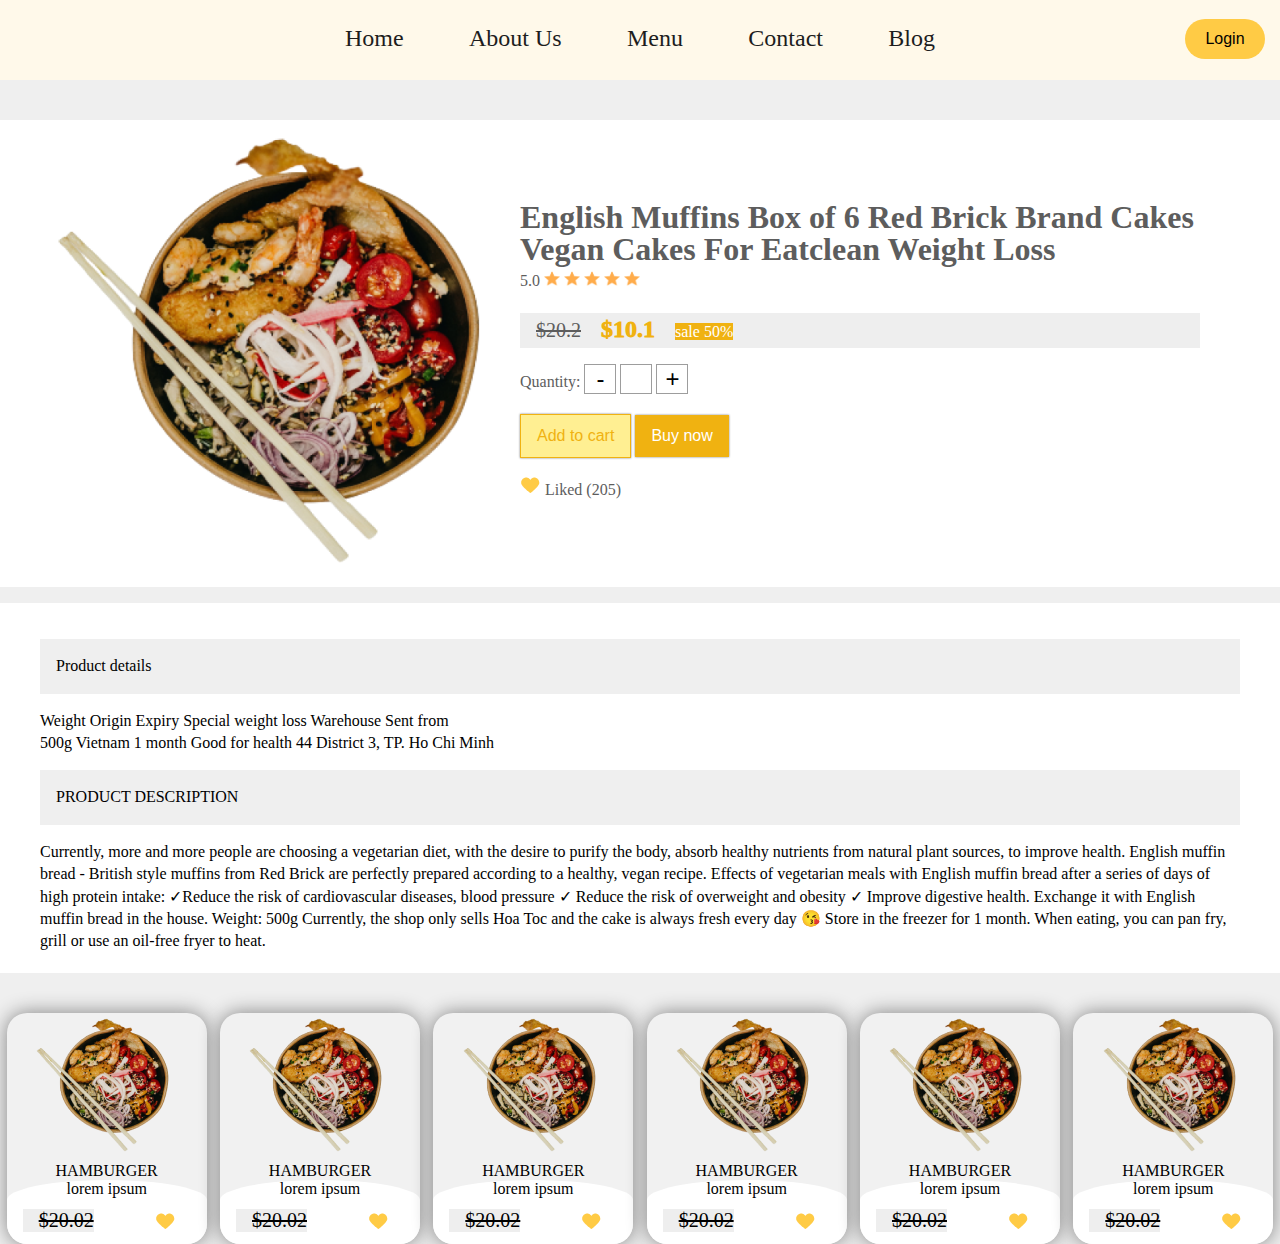
==== menu-single.html @ e41f64c0 "up" ====
<!DOCTYPE html>
<html lang="en">

<head>
    <meta charset="UTF-8">
    <meta http-equiv="X-UA-Compatible" content="IE=edge">
    <meta name="viewport" content="width=device-width, initial-scale=1.0">
    <title>Document</title>
    <link rel="stylesheet" href="style.css">
    <script type="module" src="https://unpkg.com/ionicons@5.5.2/dist/ionicons/ionicons.esm.js"></script>
    <script nomodule src="https://unpkg.com/ionicons@5.5.2/dist/ionicons/ionicons.js"></script>
</head>

<body>
    <header>
        <div class="container">
            <div class="row header">
                <div class="col3 logo">
                    <img src="./image/logo.png" alt="">
                </div>
                <div class="col6 menu">
                    <ul>
                        <a href="#">
                            <li>Home</li>
                        </a>
                        <a href="#">
                            <li>About Us</li>
                        </a>
                        <a href="#">
                            <li>Menu</li>
                        </a>
                        <a href="#">
                            <li>Contact</li>
                        </a>
                        <a href="#">
                            <li>Blog</li>
                        </a>
                    </ul>
                </div>
                <div class="col3 icon">
                    <div class="icon"><ion-icon name="search-outline"></ion-icon></div>
                    <div class="icon"><ion-icon name="cart-outline"></ion-icon></div>
                    <button>Login</button>
                </div>
            </div>
        </div>
    </header>
    <div class="menu-single">
        <div class="product container ">
            <div class="box-product">
                <div class="product-img">
                    <img src="image/product.png" alt="" width="100%">
                </div>
                <div class="product-des">
                    <h1>English Muffins Box of 6 Red Brick Brand Cakes Vegan Cakes For Eatclean Weight Loss</h1>
                    <div class="vote">
                        <span>5.0</span>
                        <img src="image/Vector.png" alt="" width="16px">
                        <img src="image/Vector.png" alt="" width="16px">
                        <img src="image/Vector.png" alt="" width="16px">
                        <img src="image/Vector.png" alt="" width="16px">
                        <img src="image/Vector.png" alt="" width="16px">
                    </div>
                    <div class="price margin-top">
                        <span>$20.2</span>
                        <span>$10.1</span>
                        <span>sale 50%</span>
                    </div>
                    <div class="quantity margin-top">
                        <span>Quantity:</span>
                        <div class="number">
                            <button>-</button>
                            <input type="number">
                            <button>+</button>
                        </div>
                    </div>
                    <div class="btn margin-top">
                        <button>Add to cart</button>
                        <button>Buy now</button>
                    </div>
                    <div class="vote margin-top">
                        <img src="image/topcoat_like.png" alt="">
                        <span>Liked (205)</span>
                    </div>
                </div>
            </div>
    
        </div>
        <div class="description container margin-top">
            <div class="box-description">
                <div class="description-title margin-top">
                    <span>Product details</span>
                </div>
                <div class="detail margin-top">
                    <div class="detail-left">
                        <span>Weight</span>
                        <span>Origin</span>
                        <span>Expiry</span>
                        <span>Special weight loss</span>
                        <span>Warehouse</span>
                        <span>Sent from</span>
                    </div>
                    <div class="detail-right">
                        <span>500g</span>
                        <span>Vietnam</span>
                        <span>1 month</span>
                        <span>Good for health</span>
                        <span>44</span>
                        <span>District 3, TP. Ho Chi Minh</span>
                    </div>
                </div>
                <div class="description-title margin-top">
                    <span>PRODUCT DESCRIPTION</span>
                </div>
                <p class="margin-top">Currently, more and more people are choosing a vegetarian diet, with the desire to purify the body, absorb healthy nutrients from natural plant sources, to improve health. English muffin bread - British style muffins from Red Brick are perfectly prepared according to a healthy, vegan recipe. Effects of vegetarian meals with English muffin bread after a series of days of high protein intake: ✓Reduce the risk of cardiovascular diseases, blood pressure ✓ Reduce the risk of overweight and obesity ✓ Improve digestive health. Exchange it with English muffin bread in the house. Weight: 500g Currently, the shop only sells Hoa Toc and the cake is always fresh every day 😘 Store in the freezer for 1 month. When eating, you can pan fry, grill or use an oil-free fryer to heat.</p>
            </div>
        </div>
        <div class=" container-items-right container">
            <div class="items-right col3">
                <div class="items-right-img">
                    <img src="image/unsplash_G6wx5j5-dR8.png" alt="">
                </div>
                <div class="name-product"><span>HAMBURGER</span></div>
                <div class="css-border">
                    <span>lorem ipsum</span>
                    <div class="bot-items">
                        <div class="price"><span>$20.02</span></div>
                        <div class="icon"><img src="image/topcoat_like.png" alt=""></div>
                    </div>
                </div>
            </div>
            <div class="items-right col3">
                <div class="items-right-img">
                    <img src="image/unsplash_G6wx5j5-dR8.png" alt="">
                </div>
                <div class="name-product"><span>HAMBURGER</span></div>
                <div class="css-border">
                    <span>lorem ipsum</span>
                    <div class="bot-items">
                        <div class="price"><span>$20.02</span></div>
                        <div class="icon"><img src="image/topcoat_like.png" alt=""></div>
                    </div>
                </div>
            </div>
            <div class="items-right col3">
                <div class="items-right-img">
                    <img src="image/unsplash_G6wx5j5-dR8.png" alt="">
                </div>
                <div class="name-product"><span>HAMBURGER</span></div>
                <div class="css-border">
                    <span>lorem ipsum</span>
                    <div class="bot-items">
                        <div class="price"><span>$20.02</span></div>
                        <div class="icon"><img src="image/topcoat_like.png" alt=""></div>
                    </div>
                </div>
            </div>
            <div class="items-right col3">
                <div class="items-right-img">
                    <img src="image/unsplash_G6wx5j5-dR8.png" alt="">
                </div>
                <div class="name-product"><span>HAMBURGER</span></div>
                <div class="css-border">
                    <span>lorem ipsum</span>
                    <div class="bot-items">
                        <div class="price"><span>$20.02</span></div>
                        <div class="icon"><img src="image/topcoat_like.png" alt=""></div>
                    </div>
                </div>
            </div>
            <div class="items-right col3">
                <div class="items-right-img">
                    <img src="image/unsplash_G6wx5j5-dR8.png" alt="">
                </div>
                <div class="name-product"><span>HAMBURGER</span></div>
                <div class="css-border">
                    <span>lorem ipsum</span>
                    <div class="bot-items">
                        <div class="price"><span>$20.02</span></div>
                        <div class="icon"><img src="image/topcoat_like.png" alt=""></div>
                    </div>
                </div>
            </div>
            <div class="items-right col3">
                <div class="items-right-img">
                    <img src="image/unsplash_G6wx5j5-dR8.png" alt="">
                </div>
                <div class="name-product"><span>HAMBURGER</span></div>
                <div class="css-border">
                    <span>lorem ipsum</span>
                    <div class="bot-items">
                        <div class="price"><span>$20.02</span></div>
                        <div class="icon"><img src="image/topcoat_like.png" alt=""></div>
                    </div>
                </div>
            </div>
        </div>
    </div>
</body>

</html>
---- style.css ----
@import url('https://fonts.googleapis.com/css2?family=Aref+Ruqaa+Ink&family=Jacques+Francois+Shadow&family=Nunito&family=Roboto:ital,wght@1,300&display=swap');

/* font-family: 'Aref Ruqaa Ink', serif;
font-family: 'Jacques Francois Shadow', cursive;
font-family: 'Nunito', sans-serif;
font-family: 'Roboto', sans-serif; */

:root{
    --yellow1: #F0B211;
    --yellow2: #FFCC00;
    --yellow3:#FFEF92;
    --yellow4:#FFFFF2;
    --pink1:#F28482;
    --pink2:#F5CAC3;
    --pink3:#FCE0E0;
    --green1:#84A59D;
    --green2:#B6D7CF;
    --green3:#C3EAE0;
}


*{
  padding: 0;
  margin: 0;
  box-sizing: border-box;
}



body {
    margin: 0;
    padding: 0;
  }
  li{
    list-style-type: none;
  }
  a{
    text-decoration: none;
  }
.container{
    max-width: 1280px;
    margin: 0 auto;
  }

  .row {
    display: flex;
    flex-wrap: wrap;
    align-items: center;
    width: 100%;
    /* justify-content: space-around; */
  }
  .col1 {
    width: 8.33333%;
  }
  .col2 {
    width: 16.66667%;
  }
  .col3 {
    width: 25%;
  }
  .col4 {
    width: 33,33333%;
  }
  .col5 {
    width: 41,66667%;
  }
  .col6 {
    width: 50%;
  }
  .col7 {
    width: 58,33333%;
  }
  .col8 {
    width: 66,66667%;
  }
  .col9 {
    width: 75%;
  }
  .col10 {
    width: 83.33333%;
  }
  .col11 {
    width: 91.66667%;
  }
  .col12 {
    width: 100%;
  }
header{
width: 100%;
height: 80px;

z-index: 1;
background-color: #FFF9EA;
top: 0;
};
.logo img{
  
  width: 100px;
  height: 50px;
}
.menu ul{
  display: flex;
  justify-content: space-between;
  padding: 25px;
}
.menu ul a{
  display: block;
  position: relative;
}
.menu ul a::after{
  content:"";
  height: 5px;
  width: 0px;
  background: #FFCB45;
  position: absolute;
  bottom: 0px;
  left: 0px;
}
.menu ul li{
  font-size: 24px;
  color: #1D1D1D;
}

.icon{
  margin: 3px 0px;
  padding: 10px 15px;
  display: flex;
  justify-content: right;
  font-size: 24px;
  
}
.icon button{
  font-size: 12pt;
  height: 40px;
  width: 80px;
  background-color: #FFCB45;
  border-radius: 50px;
  border: none;
}
.banner{
  background-color: #FFF9EA;
}
.banner-content{
  line-height: 1.4;
  
}
.banner-content button{
  font-size: 24px;
  height: 60px;
  width: 124px;
  background-color:#FFCB45;
  border: none;
  border-radius: 60px;
  box-shadow: 2px 2px 10px 0 rgba(46, 47, 47, 0.7);
  padding: 12px 24px;

}
.menutoday{
  background-color: #daf8f0;
}

.silde-menutoday{
  
}

.list-cart-menutoday {
  justify-content: space-between;
  display: inline-block;
}

.title-menutoday{
  text-align: center;
  color:#84A59D;
}
.cart-menutoday{
  margin-top: 50px;
  width: 160px;
  height: 200px;
  background-color: #FCE0E0;
  border-radius: 24px;
}
.cart-menutoday p{
  margin: 27px 24px 7px 24px;
  font-size: 24px;
  text-align: center;
}
.cart-menutoday img{
  width: 160px;
  height: 146px;
  object-fit: cover;
}

/* start- page menu */

.menu-left{
  flex: 0 0 25%;
  color: #333;
}

.items-left:nth-child(1){
  margin-bottom: 60px;
}

.items-left>.title:nth-child(1){
  background-color: var(--yellow2);
  padding: 12px ;
  border-top-right-radius: 24px;
  border-top-left-radius: 24px;
  border: 1px solid #333;
}

.child{
  border: .5px solid #333;
  padding: 12px;
}

.child:nth-child(2), .child:nth-child(4){
  background-color: var(--yellow4);
}

.child>a{
  text-decoration: none;
  color: #333;
  font-size: 24px;
}



.start{
  padding: 12px;
  border-left: 1px solid #333;
  border-right: 1px solid #333;
}

.start:nth-child(6){
  border-bottom: 1px solid #333;
}

.menu-right{
  flex: 0 0 75%;
  color: #333;
}

.box{
  display: flex;
  text-align: center;
  justify-content: space-around;
  flex-wrap: wrap;
  margin: 40px 0;
}

.container-items-right{
  display: flex;
  justify-content: space-around;
  margin-top: 40px;
}

.items-right{
  /* flex: 0 0 20%; */
  width: 200px;
  box-shadow: 0 0 20px gray;
  text-align: center;
  background-color: #f1f1f1;
  border-radius: 20px;
}

.css-border{
  background-color: #fff;
  border-radius: 50%/20px 20px 0 0;
  border-bottom-left-radius: 20px;
  border-bottom-right-radius: 20px;
}

.bot-items{
  display: flex;
  justify-content: space-between;
  align-items: center;
  margin: 0 16px;
}

/* end- page menu */

/* start- menu single */
.menu-single{
  background-color: #efefef;
  padding-top: 40px;
}

.product{
  background-color: #ffff;
}

.box-product{
  display: flex;
  align-items: center;
  margin: 0 40px;
}

.product-img{
  flex: 0 0 40%;

}

.product-des{
  line-height: 2rem;
  color: #5d5d5d;
}

.product-des>h1{

}

.price{
  background-color: #eeeeee;
  margin-right: 40px;
}

.price>span{
  margin-left: 16px;
}

.price>span:nth-child(1){
  text-decoration: line-through;
  font-size: 20px;
}

.price>span:nth-child(2){
  color: var(--yellow1);
  font-size: 24px;
  font-weight: 1000;
}

.price>span:nth-child(3){
  background-color: var(--yellow1);
  color: white;
}

.margin-top{
  margin-top: 16px;
}

.margin-bot{
  margin-bottom: 24px;
}

.number{
  display: inline;
}

.number>button, .number>input{
  width: 32px;
  padding: 0 8px;
  border: 1px solid #9d9d9d;
  font-size: 24px;
  
  background-color:white;
  margin: 0;
}

.btn>button{
  padding: 12px 16px;
  font-size: 16px;
  box-shadow: 0 0 2px gray;
}

.btn>button:nth-child(1){
  border: 1px solid var(--yellow1);
  background: var(--yellow3);
  color: var(--yellow1);
  
}

.btn>button:nth-child(2){
  border:none;
  background: var(--yellow1);
  color: white;
  
}


.box-description{
  margin:0 40px;
  line-height: 1.4rem;
}

.description{
  background-color: white;
  padding: 20px 0;
  
}

.description-title{
  background-color: #efefef;
  padding: 16px 0;
  
}

.description-title>span{
  margin-left: 16px;
}
/* end- menu single */
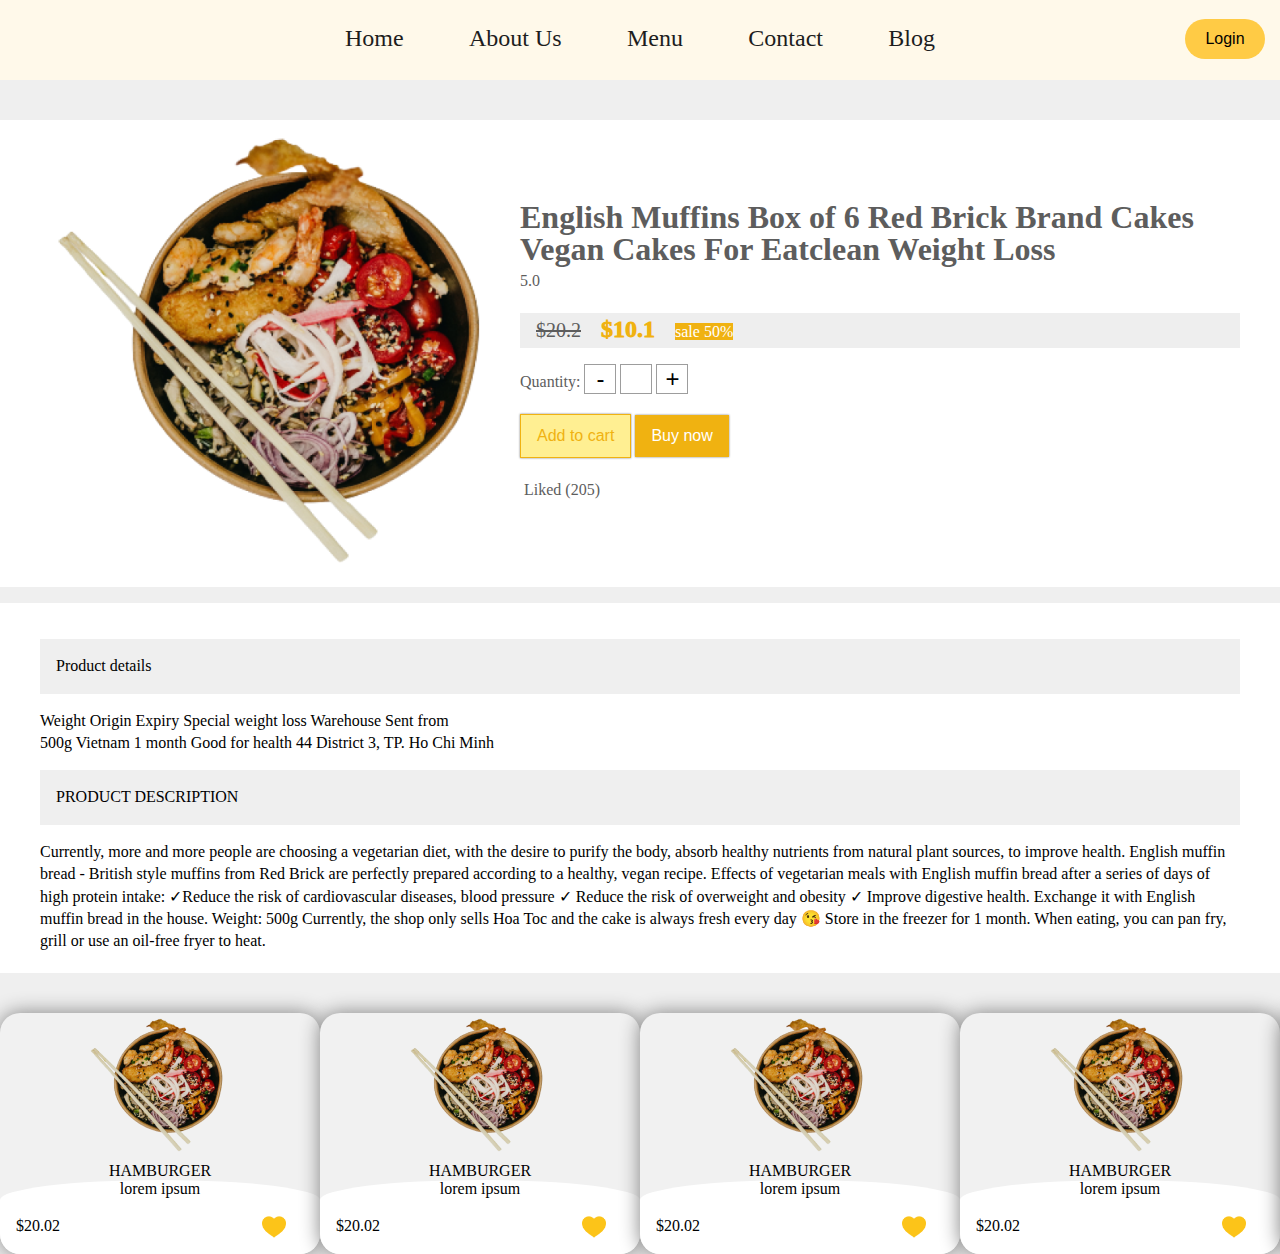
==== commit 5cdc41b8: "up" ====
--- a/menu-single.html
+++ b/menu-single.html
@@ -124,73 +124,73 @@
                 <div class="css-border">
                     <span>lorem ipsum</span>
                     <div class="bot-items">
+                        <div class="cost"><span>$20.02</span></div>
+                        <div class="icon"><img src="image/heart-yellow.png" alt="" width="30px"></div>
+                    </div>
+                </div>
+            </div>
+            <div class="items-right col3">
+                <div class="items-right-img">
+                    <img src="image/unsplash_G6wx5j5-dR8.png" alt="">
+                </div>
+                <div class="name-product"><span>HAMBURGER</span></div>
+                <div class="css-border">
+                    <span>lorem ipsum</span>
+                    <div class="bot-items">
+                        <div class="cost"><span>$20.02</span></div>
+                        <div class="icon"><img src="image/heart-yellow.png" alt="" width="30px"></div>
+                    </div>
+                </div>
+            </div>
+            <div class="items-right col3">
+                <div class="items-right-img">
+                    <img src="image/unsplash_G6wx5j5-dR8.png" alt="">
+                </div>
+                <div class="name-product"><span>HAMBURGER</span></div>
+                <div class="css-border">
+                    <span>lorem ipsum</span>
+                    <div class="bot-items">
+                        <div class="cost"><span>$20.02</span></div>
+                        <div class="icon"><img src="image/heart-yellow.png" alt="" width="30px"></div>
+                    </div>
+                </div>
+            </div>
+            <div class="items-right col3">
+                <div class="items-right-img">
+                    <img src="image/unsplash_G6wx5j5-dR8.png" alt="">
+                </div>
+                <div class="name-product"><span>HAMBURGER</span></div>
+                <div class="css-border">
+                    <span>lorem ipsum</span>
+                    <div class="bot-items">
+                        <div class="cost"><span>$20.02</span></div>
+                        <div class="icon"><img src="image/heart-yellow.png" alt="" width="30px"></div>
+                    </div>
+                </div>
+            </div>
+            <div class="items-right col3">
+                <div class="items-right-img">
+                    <img src="image/unsplash_G6wx5j5-dR8.png" alt="">
+                </div>
+                <div class="name-product"><span>HAMBURGER</span></div>
+                <div class="css-border">
+                    <span>lorem ipsum</span>
+                    <div class="bot-items">
                         <div class="price"><span>$20.02</span></div>
-                        <div class="icon"><img src="image/topcoat_like.png" alt=""></div>
-                    </div>
-                </div>
-            </div>
-            <div class="items-right col3">
-                <div class="items-right-img">
-                    <img src="image/unsplash_G6wx5j5-dR8.png" alt="">
-                </div>
-                <div class="name-product"><span>HAMBURGER</span></div>
-                <div class="css-border">
-                    <span>lorem ipsum</span>
-                    <div class="bot-items">
-                        <div class="price"><span>$20.02</span></div>
-                        <div class="icon"><img src="image/topcoat_like.png" alt=""></div>
-                    </div>
-                </div>
-            </div>
-            <div class="items-right col3">
-                <div class="items-right-img">
-                    <img src="image/unsplash_G6wx5j5-dR8.png" alt="">
-                </div>
-                <div class="name-product"><span>HAMBURGER</span></div>
-                <div class="css-border">
-                    <span>lorem ipsum</span>
-                    <div class="bot-items">
-                        <div class="price"><span>$20.02</span></div>
-                        <div class="icon"><img src="image/topcoat_like.png" alt=""></div>
-                    </div>
-                </div>
-            </div>
-            <div class="items-right col3">
-                <div class="items-right-img">
-                    <img src="image/unsplash_G6wx5j5-dR8.png" alt="">
-                </div>
-                <div class="name-product"><span>HAMBURGER</span></div>
-                <div class="css-border">
-                    <span>lorem ipsum</span>
-                    <div class="bot-items">
-                        <div class="price"><span>$20.02</span></div>
-                        <div class="icon"><img src="image/topcoat_like.png" alt=""></div>
-                    </div>
-                </div>
-            </div>
-            <div class="items-right col3">
-                <div class="items-right-img">
-                    <img src="image/unsplash_G6wx5j5-dR8.png" alt="">
-                </div>
-                <div class="name-product"><span>HAMBURGER</span></div>
-                <div class="css-border">
-                    <span>lorem ipsum</span>
-                    <div class="bot-items">
-                        <div class="price"><span>$20.02</span></div>
-                        <div class="icon"><img src="image/topcoat_like.png" alt=""></div>
-                    </div>
-                </div>
-            </div>
-            <div class="items-right col3">
-                <div class="items-right-img">
-                    <img src="image/unsplash_G6wx5j5-dR8.png" alt="">
-                </div>
-                <div class="name-product"><span>HAMBURGER</span></div>
-                <div class="css-border">
-                    <span>lorem ipsum</span>
-                    <div class="bot-items">
-                        <div class="price"><span>$20.02</span></div>
-                        <div class="icon"><img src="image/topcoat_like.png" alt=""></div>
+                        <div class="icon"><img src="image/heart-yellow.png" alt="" width="30px"></div>
+                    </div>
+                </div>
+            </div>
+            <div class="items-right col3">
+                <div class="items-right-img">
+                    <img src="image/unsplash_G6wx5j5-dR8.png" alt="">
+                </div>
+                <div class="name-product"><span>HAMBURGER</span></div>
+                <div class="css-border">
+                    <span>lorem ipsum</span>
+                    <div class="bot-items">
+                        <div class="cost"><span>$20.02</span></div>
+                        <div class="icon"><img src="image/heart-yellow.png" alt="" width="30px"></div>
                     </div>
                 </div>
             </div>
--- a/style.css
+++ b/style.css
@@ -25,6 +25,58 @@
   box-sizing: border-box;
 }
 
+.col0{
+  display: none;
+}
+.col1{
+  flex: 0 0 8.33333%;
+  max-width: 8.33333%;
+}
+.col2{
+  flex: 0 0 16.66667%;
+  max-width: 16.66667%;
+}
+.col3{
+  flex: 0 0 25%;
+  max-width: 25%;
+}
+.col4{
+  flex: 0 0 33.33333%;
+  max-width: 33.33333%;
+}
+.col5{
+  flex: 0 0 41.66667%;
+  max-width: 41.66667%;
+}
+.col6{
+  flex: 0 0 50%;
+  max-width: 50%;
+}
+.col7{
+  flex: 0 0 58.33333%;
+  max-width: 58.33333%;
+}
+.col8{
+  flex: 0 0 66.66667%;
+  max-width: 66.66667%;
+}
+.col9{
+  flex: 0 0 75%;
+  max-width: 75%;
+}
+.col10{
+  flex: 0 0 83.33333%;
+  max-width: 83.33333%;
+}
+.col11{
+  flex: 0 0 91.66667%;
+  max-width: 91.66667%;
+}
+.col12{
+  flex: 0 0 100%;
+  max-width: 100%;
+}
+
 
 
 body {
@@ -96,7 +148,7 @@
 .logo img{
   
   width: 100px;
-  height: 50px;
+  height: 40px;
 }
 .menu ul{
   display: flex;
@@ -134,7 +186,7 @@
   height: 40px;
   width: 80px;
   background-color: #FFCB45;
-  border-radius: 50px;
+  border-radius: 40px;
   border: none;
 }
 .banner{
@@ -173,7 +225,7 @@
   color:#84A59D;
 }
 .cart-menutoday{
-  margin-top: 50px;
+  margin-top: 40px;
   width: 160px;
   height: 200px;
   background-color: #FCE0E0;
@@ -198,7 +250,7 @@
 }
 
 .items-left:nth-child(1){
-  margin-bottom: 60px;
+  margin: 60px 0;
 }
 
 .items-left>.title:nth-child(1){
@@ -209,6 +261,10 @@
   border: 1px solid #333;
 }
 
+.items-left:nth-child(2){
+  text-align: center;
+}
+
 .child{
   border: .5px solid #333;
   padding: 12px;
@@ -227,7 +283,7 @@
 
 
 .start{
-  padding: 12px;
+  padding:0 12px;
   border-left: 1px solid #333;
   border-right: 1px solid #333;
 }
@@ -239,11 +295,12 @@
 .menu-right{
   flex: 0 0 75%;
   color: #333;
+  text-align: center;
 }
 
 .box{
   display: flex;
-  text-align: center;
+  /* text-align: center; */
   justify-content: space-around;
   flex-wrap: wrap;
   margin: 40px 0;
@@ -312,7 +369,7 @@
 
 .price{
   background-color: #eeeeee;
-  margin-right: 40px;
+  /* margin-right: 40px; */
 }
 
 .price>span{
@@ -400,4 +457,120 @@
 }
 /* end- menu single */
 
-
+/* aboutus- start */
+
+.introduce h1:nth-child(1){
+  color: var(--yellow2);
+}
+
+.introduce-items{
+  display: flex;
+  align-items: center;
+  justify-content: space-between;
+}
+
+.introduce-items-des{
+  
+  line-height: 1.4rem;
+}
+
+.introduce-items-des>span{
+  padding-bottom: 8px;
+  font-size: 24px;
+}
+
+/* .mono{
+  background-color: var(--yellow4);
+  padding: 40px ;
+}
+
+.mono-container{
+  position: relative;
+}
+
+.mono-img{
+  background-image: url('image/mono.png');
+}
+
+.mono-items{
+  width: 250px;
+  text-align: center;
+  line-height: 1.4rem;
+  
+}
+
+.mono-items:nth-child(1){
+  position: absolute;
+  top: 50px;
+  left: 50px;
+} */
+
+.team{
+  background-color: var(--yellow4);
+  padding: 40px 0;
+}
+
+.team .title>p{
+  color: #5d5d5d;
+  font-size: 24px;
+}
+
+.team .title>h1{
+  color: var(--yellow2);
+  font-size: 32px;
+}
+
+.box-team{
+  display: flex;
+  justify-content: space-around;
+  
+}
+
+.team-items-des>span{
+  color: #5d5d5d;
+}
+
+.line-height{
+  line-height: 1.4rem;
+}
+
+.text-32px{
+  font-size: 32px;
+}
+
+.margin-top-40px{
+  margin-top: 40px;
+}
+
+.text-center{
+  text-align: center;
+}
+
+.text-left{
+  text-align: left;
+}
+
+.text-right{
+  text-align: right;
+}
+
+.text-pink{
+  color: var(--pink1);
+  border-bottom: 2px solid var(--pink2);
+}
+
+.text-green{
+  color: var(--green1);
+  border-bottom: 2px solid var(--green2);
+}
+
+.text-yellow{
+  color: var(--yellow2);
+  border-bottom: 2px solid var(--yellow3);
+}
+
+/* aboutus- end */
+
+/*  */
+
+
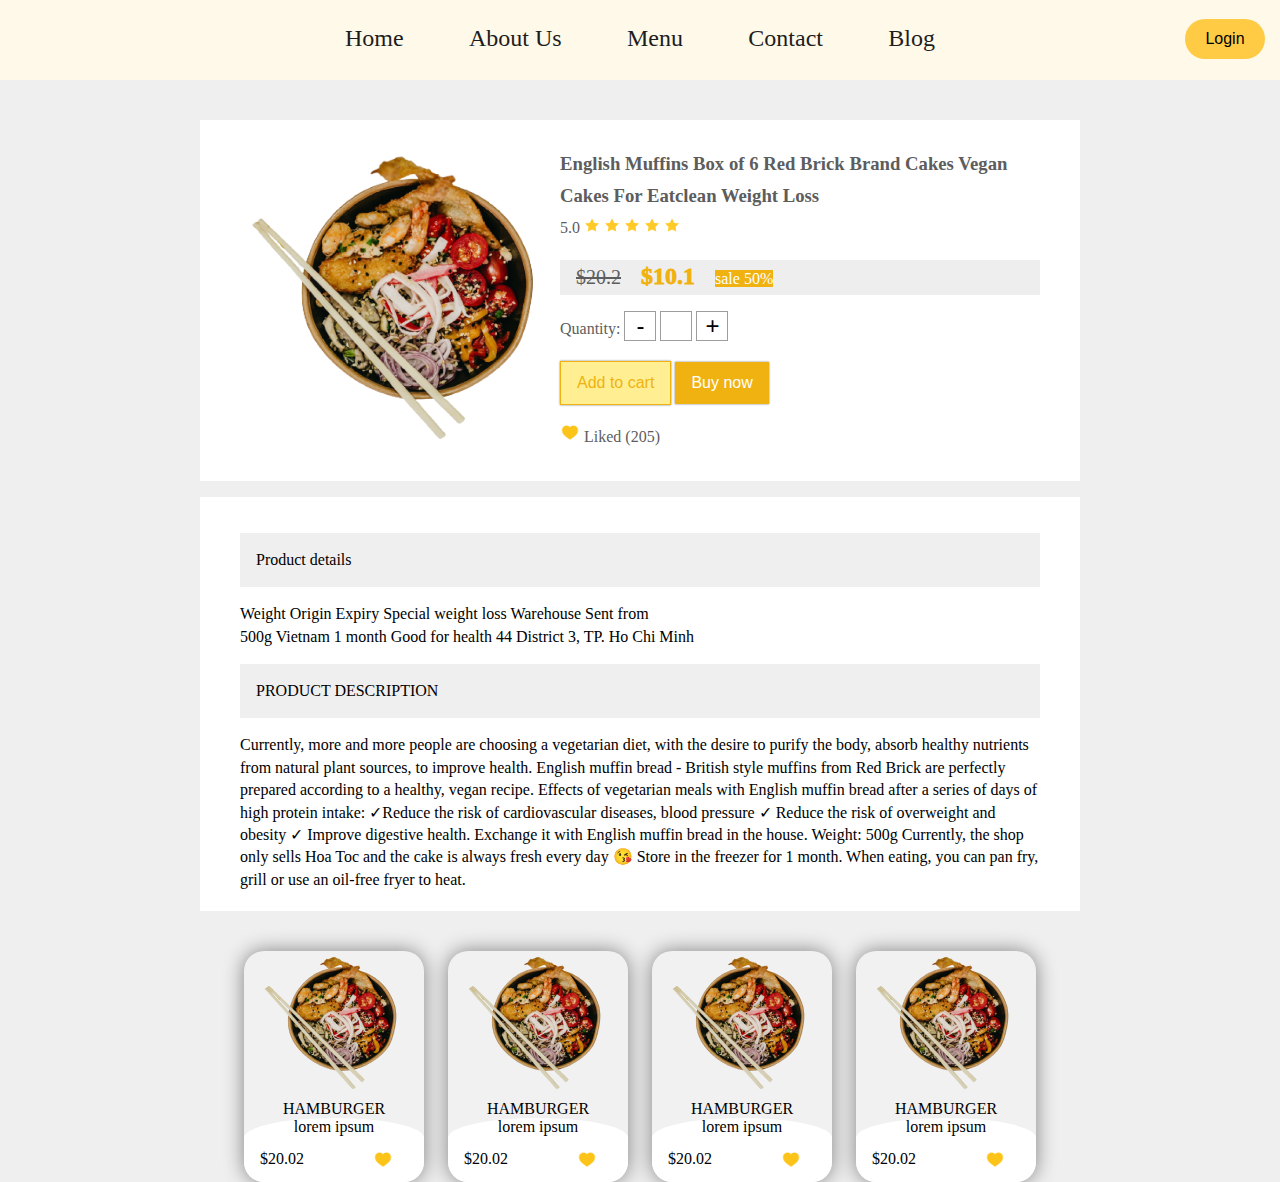
==== commit 8bcaf5a6: "up" ====
--- a/menu-single.html
+++ b/menu-single.html
@@ -7,6 +7,7 @@
     <meta name="viewport" content="width=device-width, initial-scale=1.0">
     <title>Document</title>
     <link rel="stylesheet" href="style.css">
+    <link rel="stylesheet" href="fontawesome-free-6.3.0-web/css/all.min.css">
     <script type="module" src="https://unpkg.com/ionicons@5.5.2/dist/ionicons/ionicons.esm.js"></script>
     <script nomodule src="https://unpkg.com/ionicons@5.5.2/dist/ionicons/ionicons.js"></script>
 </head>
@@ -46,20 +47,20 @@
         </div>
     </header>
     <div class="menu-single">
-        <div class="product container ">
+        <div class="product container-for-menusingle">
             <div class="box-product">
                 <div class="product-img">
                     <img src="image/product.png" alt="" width="100%">
                 </div>
                 <div class="product-des">
-                    <h1>English Muffins Box of 6 Red Brick Brand Cakes Vegan Cakes For Eatclean Weight Loss</h1>
+                    <h3>English Muffins Box of 6 Red Brick Brand Cakes Vegan Cakes For Eatclean Weight Loss</h3>
                     <div class="vote">
                         <span>5.0</span>
-                        <img src="image/Vector.png" alt="" width="16px">
-                        <img src="image/Vector.png" alt="" width="16px">
-                        <img src="image/Vector.png" alt="" width="16px">
-                        <img src="image/Vector.png" alt="" width="16px">
-                        <img src="image/Vector.png" alt="" width="16px">
+                        <img src="image/starts-yellow.png" alt="" width="16px">
+                        <img src="image/starts-yellow.png" alt="" width="16px">
+                        <img src="image/starts-yellow.png" alt="" width="16px">
+                        <img src="image/starts-yellow.png" alt="" width="16px">
+                        <img src="image/starts-yellow.png" alt="" width="16px">
                     </div>
                     <div class="price margin-top">
                         <span>$20.2</span>
@@ -70,7 +71,7 @@
                         <span>Quantity:</span>
                         <div class="number">
                             <button>-</button>
-                            <input type="number">
+                            <input type="text">
                             <button>+</button>
                         </div>
                     </div>
@@ -79,14 +80,14 @@
                         <button>Buy now</button>
                     </div>
                     <div class="vote margin-top">
-                        <img src="image/topcoat_like.png" alt="">
+                        <img src="image/heart-yellow.png" alt="" width="20px">
                         <span>Liked (205)</span>
                     </div>
                 </div>
             </div>
     
         </div>
-        <div class="description container margin-top">
+        <div class="description container-for-menusingle margin-top">
             <div class="box-description">
                 <div class="description-title margin-top">
                     <span>Product details</span>
@@ -115,8 +116,8 @@
                 <p class="margin-top">Currently, more and more people are choosing a vegetarian diet, with the desire to purify the body, absorb healthy nutrients from natural plant sources, to improve health. English muffin bread - British style muffins from Red Brick are perfectly prepared according to a healthy, vegan recipe. Effects of vegetarian meals with English muffin bread after a series of days of high protein intake: ✓Reduce the risk of cardiovascular diseases, blood pressure ✓ Reduce the risk of overweight and obesity ✓ Improve digestive health. Exchange it with English muffin bread in the house. Weight: 500g Currently, the shop only sells Hoa Toc and the cake is always fresh every day 😘 Store in the freezer for 1 month. When eating, you can pan fry, grill or use an oil-free fryer to heat.</p>
             </div>
         </div>
-        <div class=" container-items-right container">
-            <div class="items-right col3">
+        <div class=" container-items-right">
+            <div class="items-right ">
                 <div class="items-right-img">
                     <img src="image/unsplash_G6wx5j5-dR8.png" alt="">
                 </div>
@@ -125,11 +126,11 @@
                     <span>lorem ipsum</span>
                     <div class="bot-items">
                         <div class="cost"><span>$20.02</span></div>
-                        <div class="icon"><img src="image/heart-yellow.png" alt="" width="30px"></div>
+                        <div class="icon"><img src="image/heart-yellow.png" alt="" width="20px"></div>
                     </div>
                 </div>
             </div>
-            <div class="items-right col3">
+            <div class="items-right ">
                 <div class="items-right-img">
                     <img src="image/unsplash_G6wx5j5-dR8.png" alt="">
                 </div>
@@ -138,11 +139,11 @@
                     <span>lorem ipsum</span>
                     <div class="bot-items">
                         <div class="cost"><span>$20.02</span></div>
-                        <div class="icon"><img src="image/heart-yellow.png" alt="" width="30px"></div>
+                        <div class="icon"><img src="image/heart-yellow.png" alt="" width="20px"></div>
                     </div>
                 </div>
             </div>
-            <div class="items-right col3">
+            <div class="items-right ">
                 <div class="items-right-img">
                     <img src="image/unsplash_G6wx5j5-dR8.png" alt="">
                 </div>
@@ -151,11 +152,11 @@
                     <span>lorem ipsum</span>
                     <div class="bot-items">
                         <div class="cost"><span>$20.02</span></div>
-                        <div class="icon"><img src="image/heart-yellow.png" alt="" width="30px"></div>
+                        <div class="icon"><img src="image/heart-yellow.png" alt="" width="20px"></div>
                     </div>
                 </div>
             </div>
-            <div class="items-right col3">
+            <div class="items-right ">
                 <div class="items-right-img">
                     <img src="image/unsplash_G6wx5j5-dR8.png" alt="">
                 </div>
@@ -164,36 +165,12 @@
                     <span>lorem ipsum</span>
                     <div class="bot-items">
                         <div class="cost"><span>$20.02</span></div>
-                        <div class="icon"><img src="image/heart-yellow.png" alt="" width="30px"></div>
+                        <div class="icon"><img src="image/heart-yellow.png" alt="" width="20px"></div>
                     </div>
                 </div>
             </div>
-            <div class="items-right col3">
-                <div class="items-right-img">
-                    <img src="image/unsplash_G6wx5j5-dR8.png" alt="">
-                </div>
-                <div class="name-product"><span>HAMBURGER</span></div>
-                <div class="css-border">
-                    <span>lorem ipsum</span>
-                    <div class="bot-items">
-                        <div class="price"><span>$20.02</span></div>
-                        <div class="icon"><img src="image/heart-yellow.png" alt="" width="30px"></div>
-                    </div>
-                </div>
-            </div>
-            <div class="items-right col3">
-                <div class="items-right-img">
-                    <img src="image/unsplash_G6wx5j5-dR8.png" alt="">
-                </div>
-                <div class="name-product"><span>HAMBURGER</span></div>
-                <div class="css-border">
-                    <span>lorem ipsum</span>
-                    <div class="bot-items">
-                        <div class="cost"><span>$20.02</span></div>
-                        <div class="icon"><img src="image/heart-yellow.png" alt="" width="30px"></div>
-                    </div>
-                </div>
-            </div>
+            
+            
         </div>
     </div>
 </body>
--- a/style.css
+++ b/style.css
@@ -251,6 +251,7 @@
 
 .items-left:nth-child(1){
   margin: 60px 0;
+  width: 255px;
 }
 
 .items-left>.title:nth-child(1){
@@ -258,19 +259,29 @@
   padding: 12px ;
   border-top-right-radius: 24px;
   border-top-left-radius: 24px;
-  border: 1px solid #333;
+  border: .5px solid #333;
 }
 
 .items-left:nth-child(2){
   text-align: center;
+  width: 255px;
+}
+
+.items-left>a{
+  color: #333;
 }
 
 .child{
-  border: .5px solid #333;
+  display: flex;
+  align-items: center;
+  border-bottom: .5px solid #333;
+  border-left: .5px solid #333;
+  border-right: .5px solid #333;
   padding: 12px;
-}
-
-.child:nth-child(2), .child:nth-child(4){
+  font-size: 20px;
+}
+
+.background-yellow4{
   background-color: var(--yellow4);
 }
 
@@ -284,12 +295,12 @@
 
 .start{
   padding:0 12px;
-  border-left: 1px solid #333;
-  border-right: 1px solid #333;
+  border-left: .5px solid #333;
+  border-right: .5px solid #333;
 }
 
 .start:nth-child(6){
-  border-bottom: 1px solid #333;
+  border-bottom: .5px solid #333;
 }
 
 .menu-right{
@@ -308,17 +319,18 @@
 
 .container-items-right{
   display: flex;
-  justify-content: space-around;
+  justify-content: center;
   margin-top: 40px;
 }
 
 .items-right{
   /* flex: 0 0 20%; */
-  width: 200px;
+  width: 180px;
   box-shadow: 0 0 20px gray;
   text-align: center;
   background-color: #f1f1f1;
   border-radius: 20px;
+  margin: 0 12px;
 }
 
 .css-border{
@@ -337,14 +349,23 @@
 
 /* end- page menu */
 
+
+
 /* start- menu single */
 .menu-single{
   background-color: #efefef;
   padding-top: 40px;
+  
+}
+
+.container-for-menusingle{
+  max-width: 880px;
+  margin: 0 auto;
 }
 
 .product{
   background-color: #ffff;
+  padding: 24px 0;
 }
 
 .box-product{
@@ -479,7 +500,7 @@
   font-size: 24px;
 }
 
-/* .mono{
+.mono{
   background-color: var(--yellow4);
   padding: 40px ;
 }
@@ -488,8 +509,13 @@
   position: relative;
 }
 
+/* .box-mono{
+  display: flex;
+} */
+
 .mono-img{
-  background-image: url('image/mono.png');
+  background-image: url('image/mono8.png');
+  height: 1000px;
 }
 
 .mono-items{
@@ -503,10 +529,28 @@
   position: absolute;
   top: 50px;
   left: 50px;
-} */
+}
+
+.mono-items:nth-child(2){
+  position: absolute;
+  right: 50px;
+  top: 70px;
+}
+
+.mono-items:nth-child(3){
+  position: absolute;
+  bottom: 80px;
+  left: 50px;
+}
+
+.mono-items:nth-child(4){
+  position: absolute;
+  bottom: 50px;
+  right: 50px;
+}
 
 .team{
-  background-color: var(--yellow4);
+  /* background-color: var(--yellow4); */
   padding: 40px 0;
 }
 
@@ -571,6 +615,12 @@
 
 /* aboutus- end */
 
-/*  */
-
-
+/* edit user start */
+
+
+
+/* edit user end */
+
+
+
+
--- a/fontawesome-free-6.3.0-web/css/all.min.css
+++ b/fontawesome-free-6.3.0-web/css/all.min.css
@@ -0,0 +1,9 @@
+/*!
+ * Font Awesome Free 6.3.0 by @fontawesome - https://fontawesome.com
+ * License - https://fontawesome.com/license/free (Icons: CC BY 4.0, Fonts: SIL OFL 1.1, Code: MIT License)
+ * Copyright 2023 Fonticons, Inc.
+ */
+.fa{font-family:var(--fa-style-family,"Font Awesome 6 Free");font-weight:var(--fa-style,900)}.fa,.fa-brands,.fa-classic,.fa-regular,.fa-sharp,.fa-solid,.fab,.far,.fas{-moz-osx-font-smoothing:grayscale;-webkit-font-smoothing:antialiased;display:var(--fa-display,inline-block);font-style:normal;font-variant:normal;line-height:1;text-rendering:auto}.fa-classic,.fa-regular,.fa-solid,.far,.fas{font-family:"Font Awesome 6 Free"}.fa-brands,.fab{font-family:"Font Awesome 6 Brands"}.fa-1x{font-size:1em}.fa-2x{font-size:2em}.fa-3x{font-size:3em}.fa-4x{font-size:4em}.fa-5x{font-size:5em}.fa-6x{font-size:6em}.fa-7x{font-size:7em}.fa-8x{font-size:8em}.fa-9x{font-size:9em}.fa-10x{font-size:10em}.fa-2xs{font-size:.625em;line-height:.1em;vertical-align:.225em}.fa-xs{font-size:.75em;line-height:.08333em;vertical-align:.125em}.fa-sm{font-size:.875em;line-height:.07143em;vertical-align:.05357em}.fa-lg{font-size:1.25em;line-height:.05em;vertical-align:-.075em}.fa-xl{font-size:1.5em;line-height:.04167em;vertical-align:-.125em}.fa-2xl{font-size:2em;line-height:.03125em;vertical-align:-.1875em}.fa-fw{text-align:center;width:1.25em}.fa-ul{list-style-type:none;margin-left:var(--fa-li-margin,2.5em);padding-left:0}.fa-ul>li{position:relative}.fa-li{left:calc(var(--fa-li-width, 2em)*-1);position:absolute;text-align:center;width:var(--fa-li-width,2em);line-height:inherit}.fa-border{border-radius:var(--fa-border-radius,.1em);border:var(--fa-border-width,.08em) var(--fa-border-style,solid) var(--fa-border-color,#eee);padding:var(--fa-border-padding,.2em .25em .15em)}.fa-pull-left{float:left;margin-right:var(--fa-pull-margin,.3em)}.fa-pull-right{float:right;margin-left:var(--fa-pull-margin,.3em)}.fa-beat{-webkit-animation-name:fa-beat;animation-name:fa-beat;-webkit-animation-delay:var(--fa-animation-delay,0s);animation-delay:var(--fa-animation-delay,0s);-webkit-animation-direction:var(--fa-animation-direction,normal);animation-direction:var(--fa-animation-direction,normal);-webkit-animation-duration:var(--fa-animation-duration,1s);animation-duration:var(--fa-animation-duration,1s);-webkit-animation-iteration-count:var(--fa-animation-iteration-count,infinite);animation-iteration-count:var(--fa-animation-iteration-count,infinite);-webkit-animation-timing-function:var(--fa-animation-timing,ease-in-out);animation-timing-function:var(--fa-animation-timing,ease-in-out)}.fa-bounce{-webkit-animation-name:fa-bounce;animation-name:fa-bounce;-webkit-animation-delay:var(--fa-animation-delay,0s);animation-delay:var(--fa-animation-delay,0s);-webkit-animation-direction:var(--fa-animation-direction,normal);animation-direction:var(--fa-animation-direction,normal);-webkit-animation-duration:var(--fa-animation-duration,1s);animation-duration:var(--fa-animation-duration,1s);-webkit-animation-iteration-count:var(--fa-animation-iteration-count,infinite);animation-iteration-count:var(--fa-animation-iteration-count,infinite);-webkit-animation-timing-function:var(--fa-animation-timing,cubic-bezier(.28,.84,.42,1));animation-timing-function:var(--fa-animation-timing,cubic-bezier(.28,.84,.42,1))}.fa-fade{-webkit-animation-name:fa-fade;animation-name:fa-fade;-webkit-animation-iteration-count:var(--fa-animation-iteration-count,infinite);animation-iteration-count:var(--fa-animation-iteration-count,infinite);-webkit-animation-timing-function:var(--fa-animation-timing,cubic-bezier(.4,0,.6,1));animation-timing-function:var(--fa-animation-timing,cubic-bezier(.4,0,.6,1))}.fa-beat-fade,.fa-fade{-webkit-animation-delay:var(--fa-animation-delay,0s);animation-delay:var(--fa-animation-delay,0s);-webkit-animation-direction:var(--fa-animation-direction,normal);animation-direction:var(--fa-animation-direction,normal);-webkit-animation-duration:var(--fa-animation-duration,1s);animation-duration:var(--fa-animation-duration,1s)}.fa-beat-fade{-webkit-animation-name:fa-beat-fade;animation-name:fa-beat-fade;-webkit-animation-iteration-count:var(--fa-animation-iteration-count,infinite);animation-iteration-count:var(--fa-animation-iteration-count,infinite);-webkit-animation-timing-function:var(--fa-animation-timing,cubic-bezier(.4,0,.6,1));animation-timing-function:var(--fa-animation-timing,cubic-bezier(.4,0,.6,1))}.fa-flip{-webkit-animation-name:fa-flip;animation-name:fa-flip;-webkit-animation-delay:var(--fa-animation-delay,0s);animation-delay:var(--fa-animation-delay,0s);-webkit-animation-direction:var(--fa-animation-direction,normal);animation-direction:var(--fa-animation-direction,normal);-webkit-animation-duration:var(--fa-animation-duration,1s);animation-duration:var(--fa-animation-duration,1s);-webkit-animation-iteration-count:var(--fa-animation-iteration-count,infinite);animation-iteration-count:var(--fa-animation-iteration-count,infinite);-webkit-animation-timing-function:var(--fa-animation-timing,ease-in-out);animation-timing-function:var(--fa-animation-timing,ease-in-out)}.fa-shake{-webkit-animation-name:fa-shake;animation-name:fa-shake;-webkit-animation-duration:var(--fa-animation-duration,1s);animation-duration:var(--fa-animation-duration,1s);-webkit-animation-iteration-count:var(--fa-animation-iteration-count,infinite);animation-iteration-count:var(--fa-animation-iteration-count,infinite);-webkit-animation-timing-function:var(--fa-animation-timing,linear);animation-timing-function:var(--fa-animation-timing,linear)}.fa-shake,.fa-spin{-webkit-animation-delay:var(--fa-animation-delay,0s);animation-delay:var(--fa-animation-delay,0s);-webkit-animation-direction:var(--fa-animation-direction,normal);animation-direction:var(--fa-animation-direction,normal)}.fa-spin{-webkit-animation-name:fa-spin;animation-name:fa-spin;-webkit-animation-duration:var(--fa-animation-duration,2s);animation-duration:var(--fa-animation-duration,2s);-webkit-animation-iteration-count:var(--fa-animation-iteration-count,infinite);animation-iteration-count:var(--fa-animation-iteration-count,infinite);-webkit-animation-timing-function:var(--fa-animation-timing,linear);animation-timing-function:var(--fa-animation-timing,linear)}.fa-spin-reverse{--fa-animation-direction:reverse}.fa-pulse,.fa-spin-pulse{-webkit-animation-name:fa-spin;animation-name:fa-spin;-webkit-animation-direction:var(--fa-animation-direction,normal);animation-direction:var(--fa-animation-direction,normal);-webkit-animation-duration:var(--fa-animation-duration,1s);animation-duration:var(--fa-animation-duration,1s);-webkit-animation-iteration-count:var(--fa-animation-iteration-count,infinite);animation-iteration-count:var(--fa-animation-iteration-count,infinite);-webkit-animation-timing-function:var(--fa-animation-timing,steps(8));animation-timing-function:var(--fa-animation-timing,steps(8))}@media (prefers-reduced-motion:reduce){.fa-beat,.fa-beat-fade,.fa-bounce,.fa-fade,.fa-flip,.fa-pulse,.fa-shake,.fa-spin,.fa-spin-pulse{-webkit-animation-delay:-1ms;animation-delay:-1ms;-webkit-animation-duration:1ms;animation-duration:1ms;-webkit-animation-iteration-count:1;animation-iteration-count:1;-webkit-transition-delay:0s;transition-delay:0s;-webkit-transition-duration:0s;transition-duration:0s}}@-webkit-keyframes fa-beat{0%,90%{-webkit-transform:scale(1);transform:scale(1)}45%{-webkit-transform:scale(var(--fa-beat-scale,1.25));transform:scale(var(--fa-beat-scale,1.25))}}@keyframes fa-beat{0%,90%{-webkit-transform:scale(1);transform:scale(1)}45%{-webkit-transform:scale(var(--fa-beat-scale,1.25));transform:scale(var(--fa-beat-scale,1.25))}}@-webkit-keyframes fa-bounce{0%{-webkit-transform:scale(1) translateY(0);transform:scale(1) translateY(0)}10%{-webkit-transform:scale(var(--fa-bounce-start-scale-x,1.1),var(--fa-bounce-start-scale-y,.9)) translateY(0);transform:scale(var(--fa-bounce-start-scale-x,1.1),var(--fa-bounce-start-scale-y,.9)) translateY(0)}30%{-webkit-transform:scale(var(--fa-bounce-jump-scale-x,.9),var(--fa-bounce-jump-scale-y,1.1)) translateY(var(--fa-bounce-height,-.5em));transform:scale(var(--fa-bounce-jump-scale-x,.9),var(--fa-bounce-jump-scale-y,1.1)) translateY(var(--fa-bounce-height,-.5em))}50%{-webkit-transform:scale(var(--fa-bounce-land-scale-x,1.05),var(--fa-bounce-land-scale-y,.95)) translateY(0);transform:scale(var(--fa-bounce-land-scale-x,1.05),var(--fa-bounce-land-scale-y,.95)) translateY(0)}57%{-webkit-transform:scale(1) translateY(var(--fa-bounce-rebound,-.125em));transform:scale(1) translateY(var(--fa-bounce-rebound,-.125em))}64%{-webkit-transform:scale(1) translateY(0);transform:scale(1) translateY(0)}to{-webkit-transform:scale(1) translateY(0);transform:scale(1) translateY(0)}}@keyframes fa-bounce{0%{-webkit-transform:scale(1) translateY(0);transform:scale(1) translateY(0)}10%{-webkit-transform:scale(var(--fa-bounce-start-scale-x,1.1),var(--fa-bounce-start-scale-y,.9)) translateY(0);transform:scale(var(--fa-bounce-start-scale-x,1.1),var(--fa-bounce-start-scale-y,.9)) translateY(0)}30%{-webkit-transform:scale(var(--fa-bounce-jump-scale-x,.9),var(--fa-bounce-jump-scale-y,1.1)) translateY(var(--fa-bounce-height,-.5em));transform:scale(var(--fa-bounce-jump-scale-x,.9),var(--fa-bounce-jump-scale-y,1.1)) translateY(var(--fa-bounce-height,-.5em))}50%{-webkit-transform:scale(var(--fa-bounce-land-scale-x,1.05),var(--fa-bounce-land-scale-y,.95)) translateY(0);transform:scale(var(--fa-bounce-land-scale-x,1.05),var(--fa-bounce-land-scale-y,.95)) translateY(0)}57%{-webkit-transform:scale(1) translateY(var(--fa-bounce-rebound,-.125em));transform:scale(1) translateY(var(--fa-bounce-rebound,-.125em))}64%{-webkit-transform:scale(1) translateY(0);transform:scale(1) translateY(0)}to{-webkit-transform:scale(1) translateY(0);transform:scale(1) translateY(0)}}@-webkit-keyframes fa-fade{50%{opacity:var(--fa-fade-opacity,.4)}}@keyframes fa-fade{50%{opacity:var(--fa-fade-opacity,.4)}}@-webkit-keyframes fa-beat-fade{0%,to{opacity:var(--fa-beat-fade-opacity,.4);-webkit-transform:scale(1);transform:scale(1)}50%{opacity:1;-webkit-transform:scale(var(--fa-beat-fade-scale,1.125));transform:scale(var(--fa-beat-fade-scale,1.125))}}@keyframes fa-beat-fade{0%,to{opacity:var(--fa-beat-fade-opacity,.4);-webkit-transform:scale(1);transform:scale(1)}50%{opacity:1;-webkit-transform:scale(var(--fa-beat-fade-scale,1.125));transform:scale(var(--fa-beat-fade-scale,1.125))}}@-webkit-keyframes fa-flip{50%{-webkit-transform:rotate3d(var(--fa-flip-x,0),var(--fa-flip-y,1),var(--fa-flip-z,0),var(--fa-flip-angle,-180deg));transform:rotate3d(var(--fa-flip-x,0),var(--fa-flip-y,1),var(--fa-flip-z,0),var(--fa-flip-angle,-180deg))}}@keyframes fa-flip{50%{-webkit-transform:rotate3d(var(--fa-flip-x,0),var(--fa-flip-y,1),var(--fa-flip-z,0),var(--fa-flip-angle,-180deg));transform:rotate3d(var(--fa-flip-x,0),var(--fa-flip-y,1),var(--fa-flip-z,0),var(--fa-flip-angle,-180deg))}}@-webkit-keyframes fa-shake{0%{-webkit-transform:rotate(-15deg);transform:rotate(-15deg)}4%{-webkit-transform:rotate(15deg);transform:rotate(15deg)}8%,24%{-webkit-transform:rotate(-18deg);transform:rotate(-18deg)}12%,28%{-webkit-transform:rotate(18deg);transform:rotate(18deg)}16%{-webkit-transform:rotate(-22deg);transform:rotate(-22deg)}20%{-webkit-transform:rotate(22deg);transform:rotate(22deg)}32%{-webkit-transform:rotate(-12deg);transform:rotate(-12deg)}36%{-webkit-transform:rotate(12deg);transform:rotate(12deg)}40%,to{-webkit-transform:rotate(0deg);transform:rotate(0deg)}}@keyframes fa-shake{0%{-webkit-transform:rotate(-15deg);transform:rotate(-15deg)}4%{-webkit-transform:rotate(15deg);transform:rotate(15deg)}8%,24%{-webkit-transform:rotate(-18deg);transform:rotate(-18deg)}12%,28%{-webkit-transform:rotate(18deg);transform:rotate(18deg)}16%{-webkit-transform:rotate(-22deg);transform:rotate(-22deg)}20%{-webkit-transform:rotate(22deg);transform:rotate(22deg)}32%{-webkit-transform:rotate(-12deg);transform:rotate(-12deg)}36%{-webkit-transform:rotate(12deg);transform:rotate(12deg)}40%,to{-webkit-transform:rotate(0deg);transform:rotate(0deg)}}@-webkit-keyframes fa-spin{0%{-webkit-transform:rotate(0deg);transform:rotate(0deg)}to{-webkit-transform:rotate(1turn);transform:rotate(1turn)}}@keyframes fa-spin{0%{-webkit-transform:rotate(0deg);transform:rotate(0deg)}to{-webkit-transform:rotate(1turn);transform:rotate(1turn)}}.fa-rotate-90{-webkit-transform:rotate(90deg);transform:rotate(90deg)}.fa-rotate-180{-webkit-transform:rotate(180deg);transform:rotate(180deg)}.fa-rotate-270{-webkit-transform:rotate(270deg);transform:rotate(270deg)}.fa-flip-horizontal{-webkit-transform:scaleX(-1);transform:scaleX(-1)}.fa-flip-vertical{-webkit-transform:scaleY(-1);transform:scaleY(-1)}.fa-flip-both,.fa-flip-horizontal.fa-flip-vertical{-webkit-transform:scale(-1);transform:scale(-1)}.fa-rotate-by{-webkit-transform:rotate(var(--fa-rotate-angle,none));transform:rotate(var(--fa-rotate-angle,none))}.fa-stack{display:inline-block;height:2em;line-height:2em;position:relative;vertical-align:middle;width:2.5em}.fa-stack-1x,.fa-stack-2x{left:0;position:absolute;text-align:center;width:100%;z-index:var(--fa-stack-z-index,auto)}.fa-stack-1x{line-height:inherit}.fa-stack-2x{font-size:2em}.fa-inverse{color:var(--fa-inverse,#fff)}
+
+.fa-0:before{content:"\30"}.fa-1:before{content:"\31"}.fa-2:before{content:"\32"}.fa-3:before{content:"\33"}.fa-4:before{content:"\34"}.fa-5:before{content:"\35"}.fa-6:before{content:"\36"}.fa-7:before{content:"\37"}.fa-8:before{content:"\38"}.fa-9:before{content:"\39"}.fa-fill-drip:before{content:"\f576"}.fa-arrows-to-circle:before{content:"\e4bd"}.fa-chevron-circle-right:before,.fa-circle-chevron-right:before{content:"\f138"}.fa-at:before{content:"\40"}.fa-trash-alt:before,.fa-trash-can:before{content:"\f2ed"}.fa-text-height:before{content:"\f034"}.fa-user-times:before,.fa-user-xmark:before{content:"\f235"}.fa-stethoscope:before{content:"\f0f1"}.fa-comment-alt:before,.fa-message:before{content:"\f27a"}.fa-info:before{content:"\f129"}.fa-compress-alt:before,.fa-down-left-and-up-right-to-center:before{content:"\f422"}.fa-explosion:before{content:"\e4e9"}.fa-file-alt:before,.fa-file-lines:before,.fa-file-text:before{content:"\f15c"}.fa-wave-square:before{content:"\f83e"}.fa-ring:before{content:"\f70b"}.fa-building-un:before{content:"\e4d9"}.fa-dice-three:before{content:"\f527"}.fa-calendar-alt:before,.fa-calendar-days:before{content:"\f073"}.fa-anchor-circle-check:before{content:"\e4aa"}.fa-building-circle-arrow-right:before{content:"\e4d1"}.fa-volleyball-ball:before,.fa-volleyball:before{content:"\f45f"}.fa-arrows-up-to-line:before{content:"\e4c2"}.fa-sort-desc:before,.fa-sort-down:before{content:"\f0dd"}.fa-circle-minus:before,.fa-minus-circle:before{content:"\f056"}.fa-door-open:before{content:"\f52b"}.fa-right-from-bracket:before,.fa-sign-out-alt:before{content:"\f2f5"}.fa-atom:before{content:"\f5d2"}.fa-soap:before{content:"\e06e"}.fa-heart-music-camera-bolt:before,.fa-icons:before{content:"\f86d"}.fa-microphone-alt-slash:before,.fa-microphone-lines-slash:before{content:"\f539"}.fa-bridge-circle-check:before{content:"\e4c9"}.fa-pump-medical:before{content:"\e06a"}.fa-fingerprint:before{content:"\f577"}.fa-hand-point-right:before{content:"\f0a4"}.fa-magnifying-glass-location:before,.fa-search-location:before{content:"\f689"}.fa-forward-step:before,.fa-step-forward:before{content:"\f051"}.fa-face-smile-beam:before,.fa-smile-beam:before{content:"\f5b8"}.fa-flag-checkered:before{content:"\f11e"}.fa-football-ball:before,.fa-football:before{content:"\f44e"}.fa-school-circle-exclamation:before{content:"\e56c"}.fa-crop:before{content:"\f125"}.fa-angle-double-down:before,.fa-angles-down:before{content:"\f103"}.fa-users-rectangle:before{content:"\e594"}.fa-people-roof:before{content:"\e537"}.fa-people-line:before{content:"\e534"}.fa-beer-mug-empty:before,.fa-beer:before{content:"\f0fc"}.fa-diagram-predecessor:before{content:"\e477"}.fa-arrow-up-long:before,.fa-long-arrow-up:before{content:"\f176"}.fa-burn:before,.fa-fire-flame-simple:before{content:"\f46a"}.fa-male:before,.fa-person:before{content:"\f183"}.fa-laptop:before{content:"\f109"}.fa-file-csv:before{content:"\f6dd"}.fa-menorah:before{content:"\f676"}.fa-truck-plane:before{content:"\e58f"}.fa-record-vinyl:before{content:"\f8d9"}.fa-face-grin-stars:before,.fa-grin-stars:before{content:"\f587"}.fa-bong:before{content:"\f55c"}.fa-pastafarianism:before,.fa-spaghetti-monster-flying:before{content:"\f67b"}.fa-arrow-down-up-across-line:before{content:"\e4af"}.fa-spoon:before,.fa-utensil-spoon:before{content:"\f2e5"}.fa-jar-wheat:before{content:"\e517"}.fa-envelopes-bulk:before,.fa-mail-bulk:before{content:"\f674"}.fa-file-circle-exclamation:before{content:"\e4eb"}.fa-circle-h:before,.fa-hospital-symbol:before{content:"\f47e"}.fa-pager:before{content:"\f815"}.fa-address-book:before,.fa-contact-book:before{content:"\f2b9"}.fa-strikethrough:before{content:"\f0cc"}.fa-k:before{content:"\4b"}.fa-landmark-flag:before{content:"\e51c"}.fa-pencil-alt:before,.fa-pencil:before{content:"\f303"}.fa-backward:before{content:"\f04a"}.fa-caret-right:before{content:"\f0da"}.fa-comments:before{content:"\f086"}.fa-file-clipboard:before,.fa-paste:before{content:"\f0ea"}.fa-code-pull-request:before{content:"\e13c"}.fa-clipboard-list:before{content:"\f46d"}.fa-truck-loading:before,.fa-truck-ramp-box:before{content:"\f4de"}.fa-user-check:before{content:"\f4fc"}.fa-vial-virus:before{content:"\e597"}.fa-sheet-plastic:before{content:"\e571"}.fa-blog:before{content:"\f781"}.fa-user-ninja:before{content:"\f504"}.fa-person-arrow-up-from-line:before{content:"\e539"}.fa-scroll-torah:before,.fa-torah:before{content:"\f6a0"}.fa-broom-ball:before,.fa-quidditch-broom-ball:before,.fa-quidditch:before{content:"\f458"}.fa-toggle-off:before{content:"\f204"}.fa-archive:before,.fa-box-archive:before{content:"\f187"}.fa-person-drowning:before{content:"\e545"}.fa-arrow-down-9-1:before,.fa-sort-numeric-desc:before,.fa-sort-numeric-down-alt:before{content:"\f886"}.fa-face-grin-tongue-squint:before,.fa-grin-tongue-squint:before{content:"\f58a"}.fa-spray-can:before{content:"\f5bd"}.fa-truck-monster:before{content:"\f63b"}.fa-w:before{content:"\57"}.fa-earth-africa:before,.fa-globe-africa:before{content:"\f57c"}.fa-rainbow:before{content:"\f75b"}.fa-circle-notch:before{content:"\f1ce"}.fa-tablet-alt:before,.fa-tablet-screen-button:before{content:"\f3fa"}.fa-paw:before{content:"\f1b0"}.fa-cloud:before{content:"\f0c2"}.fa-trowel-bricks:before{content:"\e58a"}.fa-face-flushed:before,.fa-flushed:before{content:"\f579"}.fa-hospital-user:before{content:"\f80d"}.fa-tent-arrow-left-right:before{content:"\e57f"}.fa-gavel:before,.fa-legal:before{content:"\f0e3"}.fa-binoculars:before{content:"\f1e5"}.fa-microphone-slash:before{content:"\f131"}.fa-box-tissue:before{content:"\e05b"}.fa-motorcycle:before{content:"\f21c"}.fa-bell-concierge:before,.fa-concierge-bell:before{content:"\f562"}.fa-pen-ruler:before,.fa-pencil-ruler:before{content:"\f5ae"}.fa-people-arrows-left-right:before,.fa-people-arrows:before{content:"\e068"}.fa-mars-and-venus-burst:before{content:"\e523"}.fa-caret-square-right:before,.fa-square-caret-right:before{content:"\f152"}.fa-cut:before,.fa-scissors:before{content:"\f0c4"}.fa-sun-plant-wilt:before{content:"\e57a"}.fa-toilets-portable:before{content:"\e584"}.fa-hockey-puck:before{content:"\f453"}.fa-table:before{content:"\f0ce"}.fa-magnifying-glass-arrow-right:before{content:"\e521"}.fa-digital-tachograph:before,.fa-tachograph-digital:before{content:"\f566"}.fa-users-slash:before{content:"\e073"}.fa-clover:before{content:"\e139"}.fa-mail-reply:before,.fa-reply:before{content:"\f3e5"}.fa-star-and-crescent:before{content:"\f699"}.fa-house-fire:before{content:"\e50c"}.fa-minus-square:before,.fa-square-minus:before{content:"\f146"}.fa-helicopter:before{content:"\f533"}.fa-compass:before{content:"\f14e"}.fa-caret-square-down:before,.fa-square-caret-down:before{content:"\f150"}.fa-file-circle-question:before{content:"\e4ef"}.fa-laptop-code:before{content:"\f5fc"}.fa-swatchbook:before{content:"\f5c3"}.fa-prescription-bottle:before{content:"\f485"}.fa-bars:before,.fa-navicon:before{content:"\f0c9"}.fa-people-group:before{content:"\e533"}.fa-hourglass-3:before,.fa-hourglass-end:before{content:"\f253"}.fa-heart-broken:before,.fa-heart-crack:before{content:"\f7a9"}.fa-external-link-square-alt:before,.fa-square-up-right:before{content:"\f360"}.fa-face-kiss-beam:before,.fa-kiss-beam:before{content:"\f597"}.fa-film:before{content:"\f008"}.fa-ruler-horizontal:before{content:"\f547"}.fa-people-robbery:before{content:"\e536"}.fa-lightbulb:before{content:"\f0eb"}.fa-caret-left:before{content:"\f0d9"}.fa-circle-exclamation:before,.fa-exclamation-circle:before{content:"\f06a"}.fa-school-circle-xmark:before{content:"\e56d"}.fa-arrow-right-from-bracket:before,.fa-sign-out:before{content:"\f08b"}.fa-chevron-circle-down:before,.fa-circle-chevron-down:before{content:"\f13a"}.fa-unlock-alt:before,.fa-unlock-keyhole:before{content:"\f13e"}.fa-cloud-showers-heavy:before{content:"\f740"}.fa-headphones-alt:before,.fa-headphones-simple:before{content:"\f58f"}.fa-sitemap:before{content:"\f0e8"}.fa-circle-dollar-to-slot:before,.fa-donate:before{content:"\f4b9"}.fa-memory:before{content:"\f538"}.fa-road-spikes:before{content:"\e568"}.fa-fire-burner:before{content:"\e4f1"}.fa-flag:before{content:"\f024"}.fa-hanukiah:before{content:"\f6e6"}.fa-feather:before{content:"\f52d"}.fa-volume-down:before,.fa-volume-low:before{content:"\f027"}.fa-comment-slash:before{content:"\f4b3"}.fa-cloud-sun-rain:before{content:"\f743"}.fa-compress:before{content:"\f066"}.fa-wheat-alt:before,.fa-wheat-awn:before{content:"\e2cd"}.fa-ankh:before{content:"\f644"}.fa-hands-holding-child:before{content:"\e4fa"}.fa-asterisk:before{content:"\2a"}.fa-check-square:before,.fa-square-check:before{content:"\f14a"}.fa-peseta-sign:before{content:"\e221"}.fa-header:before,.fa-heading:before{content:"\f1dc"}.fa-ghost:before{content:"\f6e2"}.fa-list-squares:before,.fa-list:before{content:"\f03a"}.fa-phone-square-alt:before,.fa-square-phone-flip:before{content:"\f87b"}.fa-cart-plus:before{content:"\f217"}.fa-gamepad:before{content:"\f11b"}.fa-circle-dot:before,.fa-dot-circle:before{content:"\f192"}.fa-dizzy:before,.fa-face-dizzy:before{content:"\f567"}.fa-egg:before{content:"\f7fb"}.fa-house-medical-circle-xmark:before{content:"\e513"}.fa-campground:before{content:"\f6bb"}.fa-folder-plus:before{content:"\f65e"}.fa-futbol-ball:before,.fa-futbol:before,.fa-soccer-ball:before{content:"\f1e3"}.fa-paint-brush:before,.fa-paintbrush:before{content:"\f1fc"}.fa-lock:before{content:"\f023"}.fa-gas-pump:before{content:"\f52f"}.fa-hot-tub-person:before,.fa-hot-tub:before{content:"\f593"}.fa-map-location:before,.fa-map-marked:before{content:"\f59f"}.fa-house-flood-water:before{content:"\e50e"}.fa-tree:before{content:"\f1bb"}.fa-bridge-lock:before{content:"\e4cc"}.fa-sack-dollar:before{content:"\f81d"}.fa-edit:before,.fa-pen-to-square:before{content:"\f044"}.fa-car-side:before{content:"\f5e4"}.fa-share-alt:before,.fa-share-nodes:before{content:"\f1e0"}.fa-heart-circle-minus:before{content:"\e4ff"}.fa-hourglass-2:before,.fa-hourglass-half:before{content:"\f252"}.fa-microscope:before{content:"\f610"}.fa-sink:before{content:"\e06d"}.fa-bag-shopping:before,.fa-shopping-bag:before{content:"\f290"}.fa-arrow-down-z-a:before,.fa-sort-alpha-desc:before,.fa-sort-alpha-down-alt:before{content:"\f881"}.fa-mitten:before{content:"\f7b5"}.fa-person-rays:before{content:"\e54d"}.fa-users:before{content:"\f0c0"}.fa-eye-slash:before{content:"\f070"}.fa-flask-vial:before{content:"\e4f3"}.fa-hand-paper:before,.fa-hand:before{content:"\f256"}.fa-om:before{content:"\f679"}.fa-worm:before{content:"\e599"}.fa-house-circle-xmark:before{content:"\e50b"}.fa-plug:before{content:"\f1e6"}.fa-chevron-up:before{content:"\f077"}.fa-hand-spock:before{content:"\f259"}.fa-stopwatch:before{content:"\f2f2"}.fa-face-kiss:before,.fa-kiss:before{content:"\f596"}.fa-bridge-circle-xmark:before{content:"\e4cb"}.fa-face-grin-tongue:before,.fa-grin-tongue:before{content:"\f589"}.fa-chess-bishop:before{content:"\f43a"}.fa-face-grin-wink:before,.fa-grin-wink:before{content:"\f58c"}.fa-deaf:before,.fa-deafness:before,.fa-ear-deaf:before,.fa-hard-of-hearing:before{content:"\f2a4"}.fa-road-circle-check:before{content:"\e564"}.fa-dice-five:before{content:"\f523"}.fa-rss-square:before,.fa-square-rss:before{content:"\f143"}.fa-land-mine-on:before{content:"\e51b"}.fa-i-cursor:before{content:"\f246"}.fa-stamp:before{content:"\f5bf"}.fa-stairs:before{content:"\e289"}.fa-i:before{content:"\49"}.fa-hryvnia-sign:before,.fa-hryvnia:before{content:"\f6f2"}.fa-pills:before{content:"\f484"}.fa-face-grin-wide:before,.fa-grin-alt:before{content:"\f581"}.fa-tooth:before{content:"\f5c9"}.fa-v:before{content:"\56"}.fa-bangladeshi-taka-sign:before{content:"\e2e6"}.fa-bicycle:before{content:"\f206"}.fa-rod-asclepius:before,.fa-rod-snake:before,.fa-staff-aesculapius:before,.fa-staff-snake:before{content:"\e579"}.fa-head-side-cough-slash:before{content:"\e062"}.fa-ambulance:before,.fa-truck-medical:before{content:"\f0f9"}.fa-wheat-awn-circle-exclamation:before{content:"\e598"}.fa-snowman:before{content:"\f7d0"}.fa-mortar-pestle:before{content:"\f5a7"}.fa-road-barrier:before{content:"\e562"}.fa-school:before{content:"\f549"}.fa-igloo:before{content:"\f7ae"}.fa-joint:before{content:"\f595"}.fa-angle-right:before{content:"\f105"}.fa-horse:before{content:"\f6f0"}.fa-q:before{content:"\51"}.fa-g:before{content:"\47"}.fa-notes-medical:before{content:"\f481"}.fa-temperature-2:before,.fa-temperature-half:before,.fa-thermometer-2:before,.fa-thermometer-half:before{content:"\f2c9"}.fa-dong-sign:before{content:"\e169"}.fa-capsules:before{content:"\f46b"}.fa-poo-bolt:before,.fa-poo-storm:before{content:"\f75a"}.fa-face-frown-open:before,.fa-frown-open:before{content:"\f57a"}.fa-hand-point-up:before{content:"\f0a6"}.fa-money-bill:before{content:"\f0d6"}.fa-bookmark:before{content:"\f02e"}.fa-align-justify:before{content:"\f039"}.fa-umbrella-beach:before{content:"\f5ca"}.fa-helmet-un:before{content:"\e503"}.fa-bullseye:before{content:"\f140"}.fa-bacon:before{content:"\f7e5"}.fa-hand-point-down:before{content:"\f0a7"}.fa-arrow-up-from-bracket:before{content:"\e09a"}.fa-folder-blank:before,.fa-folder:before{content:"\f07b"}.fa-file-medical-alt:before,.fa-file-waveform:before{content:"\f478"}.fa-radiation:before{content:"\f7b9"}.fa-chart-simple:before{content:"\e473"}.fa-mars-stroke:before{content:"\f229"}.fa-vial:before{content:"\f492"}.fa-dashboard:before,.fa-gauge-med:before,.fa-gauge:before,.fa-tachometer-alt-average:before{content:"\f624"}.fa-magic-wand-sparkles:before,.fa-wand-magic-sparkles:before{content:"\e2ca"}.fa-e:before{content:"\45"}.fa-pen-alt:before,.fa-pen-clip:before{content:"\f305"}.fa-bridge-circle-exclamation:before{content:"\e4ca"}.fa-user:before{content:"\f007"}.fa-school-circle-check:before{content:"\e56b"}.fa-dumpster:before{content:"\f793"}.fa-shuttle-van:before,.fa-van-shuttle:before{content:"\f5b6"}.fa-building-user:before{content:"\e4da"}.fa-caret-square-left:before,.fa-square-caret-left:before{content:"\f191"}.fa-highlighter:before{content:"\f591"}.fa-key:before{content:"\f084"}.fa-bullhorn:before{content:"\f0a1"}.fa-globe:before{content:"\f0ac"}.fa-synagogue:before{content:"\f69b"}.fa-person-half-dress:before{content:"\e548"}.fa-road-bridge:before{content:"\e563"}.fa-location-arrow:before{content:"\f124"}.fa-c:before{content:"\43"}.fa-tablet-button:before{content:"\f10a"}.fa-building-lock:before{content:"\e4d6"}.fa-pizza-slice:before{content:"\f818"}.fa-money-bill-wave:before{content:"\f53a"}.fa-area-chart:before,.fa-chart-area:before{content:"\f1fe"}.fa-house-flag:before{content:"\e50d"}.fa-person-circle-minus:before{content:"\e540"}.fa-ban:before,.fa-cancel:before{content:"\f05e"}.fa-camera-rotate:before{content:"\e0d8"}.fa-air-freshener:before,.fa-spray-can-sparkles:before{content:"\f5d0"}.fa-star:before{content:"\f005"}.fa-repeat:before{content:"\f363"}.fa-cross:before{content:"\f654"}.fa-box:before{content:"\f466"}.fa-venus-mars:before{content:"\f228"}.fa-arrow-pointer:before,.fa-mouse-pointer:before{content:"\f245"}.fa-expand-arrows-alt:before,.fa-maximize:before{content:"\f31e"}.fa-charging-station:before{content:"\f5e7"}.fa-shapes:before,.fa-triangle-circle-square:before{content:"\f61f"}.fa-random:before,.fa-shuffle:before{content:"\f074"}.fa-person-running:before,.fa-running:before{content:"\f70c"}.fa-mobile-retro:before{content:"\e527"}.fa-grip-lines-vertical:before{content:"\f7a5"}.fa-spider:before{content:"\f717"}.fa-hands-bound:before{content:"\e4f9"}.fa-file-invoice-dollar:before{content:"\f571"}.fa-plane-circle-exclamation:before{content:"\e556"}.fa-x-ray:before{content:"\f497"}.fa-spell-check:before{content:"\f891"}.fa-slash:before{content:"\f715"}.fa-computer-mouse:before,.fa-mouse:before{content:"\f8cc"}.fa-arrow-right-to-bracket:before,.fa-sign-in:before{content:"\f090"}.fa-shop-slash:before,.fa-store-alt-slash:before{content:"\e070"}.fa-server:before{content:"\f233"}.fa-virus-covid-slash:before{content:"\e4a9"}.fa-shop-lock:before{content:"\e4a5"}.fa-hourglass-1:before,.fa-hourglass-start:before{content:"\f251"}.fa-blender-phone:before{content:"\f6b6"}.fa-building-wheat:before{content:"\e4db"}.fa-person-breastfeeding:before{content:"\e53a"}.fa-right-to-bracket:before,.fa-sign-in-alt:before{content:"\f2f6"}.fa-venus:before{content:"\f221"}.fa-passport:before{content:"\f5ab"}.fa-heart-pulse:before,.fa-heartbeat:before{content:"\f21e"}.fa-people-carry-box:before,.fa-people-carry:before{content:"\f4ce"}.fa-temperature-high:before{content:"\f769"}.fa-microchip:before{content:"\f2db"}.fa-crown:before{content:"\f521"}.fa-weight-hanging:before{content:"\f5cd"}.fa-xmarks-lines:before{content:"\e59a"}.fa-file-prescription:before{content:"\f572"}.fa-weight-scale:before,.fa-weight:before{content:"\f496"}.fa-user-friends:before,.fa-user-group:before{content:"\f500"}.fa-arrow-up-a-z:before,.fa-sort-alpha-up:before{content:"\f15e"}.fa-chess-knight:before{content:"\f441"}.fa-face-laugh-squint:before,.fa-laugh-squint:before{content:"\f59b"}.fa-wheelchair:before{content:"\f193"}.fa-arrow-circle-up:before,.fa-circle-arrow-up:before{content:"\f0aa"}.fa-toggle-on:before{content:"\f205"}.fa-person-walking:before,.fa-walking:before{content:"\f554"}.fa-l:before{content:"\4c"}.fa-fire:before{content:"\f06d"}.fa-bed-pulse:before,.fa-procedures:before{content:"\f487"}.fa-shuttle-space:before,.fa-space-shuttle:before{content:"\f197"}.fa-face-laugh:before,.fa-laugh:before{content:"\f599"}.fa-folder-open:before{content:"\f07c"}.fa-heart-circle-plus:before{content:"\e500"}.fa-code-fork:before{content:"\e13b"}.fa-city:before{content:"\f64f"}.fa-microphone-alt:before,.fa-microphone-lines:before{content:"\f3c9"}.fa-pepper-hot:before{content:"\f816"}.fa-unlock:before{content:"\f09c"}.fa-colon-sign:before{content:"\e140"}.fa-headset:before{content:"\f590"}.fa-store-slash:before{content:"\e071"}.fa-road-circle-xmark:before{content:"\e566"}.fa-user-minus:before{content:"\f503"}.fa-mars-stroke-up:before,.fa-mars-stroke-v:before{content:"\f22a"}.fa-champagne-glasses:before,.fa-glass-cheers:before{content:"\f79f"}.fa-clipboard:before{content:"\f328"}.fa-house-circle-exclamation:before{content:"\e50a"}.fa-file-arrow-up:before,.fa-file-upload:before{content:"\f574"}.fa-wifi-3:before,.fa-wifi-strong:before,.fa-wifi:before{content:"\f1eb"}.fa-bath:before,.fa-bathtub:before{content:"\f2cd"}.fa-underline:before{content:"\f0cd"}.fa-user-edit:before,.fa-user-pen:before{content:"\f4ff"}.fa-signature:before{content:"\f5b7"}.fa-stroopwafel:before{content:"\f551"}.fa-bold:before{content:"\f032"}.fa-anchor-lock:before{content:"\e4ad"}.fa-building-ngo:before{content:"\e4d7"}.fa-manat-sign:before{content:"\e1d5"}.fa-not-equal:before{content:"\f53e"}.fa-border-style:before,.fa-border-top-left:before{content:"\f853"}.fa-map-location-dot:before,.fa-map-marked-alt:before{content:"\f5a0"}.fa-jedi:before{content:"\f669"}.fa-poll:before,.fa-square-poll-vertical:before{content:"\f681"}.fa-mug-hot:before{content:"\f7b6"}.fa-battery-car:before,.fa-car-battery:before{content:"\f5df"}.fa-gift:before{content:"\f06b"}.fa-dice-two:before{content:"\f528"}.fa-chess-queen:before{content:"\f445"}.fa-glasses:before{content:"\f530"}.fa-chess-board:before{content:"\f43c"}.fa-building-circle-check:before{content:"\e4d2"}.fa-person-chalkboard:before{content:"\e53d"}.fa-mars-stroke-h:before,.fa-mars-stroke-right:before{content:"\f22b"}.fa-hand-back-fist:before,.fa-hand-rock:before{content:"\f255"}.fa-caret-square-up:before,.fa-square-caret-up:before{content:"\f151"}.fa-cloud-showers-water:before{content:"\e4e4"}.fa-bar-chart:before,.fa-chart-bar:before{content:"\f080"}.fa-hands-bubbles:before,.fa-hands-wash:before{content:"\e05e"}.fa-less-than-equal:before{content:"\f537"}.fa-train:before{content:"\f238"}.fa-eye-low-vision:before,.fa-low-vision:before{content:"\f2a8"}.fa-crow:before{content:"\f520"}.fa-sailboat:before{content:"\e445"}.fa-window-restore:before{content:"\f2d2"}.fa-plus-square:before,.fa-square-plus:before{content:"\f0fe"}.fa-torii-gate:before{content:"\f6a1"}.fa-frog:before{content:"\f52e"}.fa-bucket:before{content:"\e4cf"}.fa-image:before{content:"\f03e"}.fa-microphone:before{content:"\f130"}.fa-cow:before{content:"\f6c8"}.fa-caret-up:before{content:"\f0d8"}.fa-screwdriver:before{content:"\f54a"}.fa-folder-closed:before{content:"\e185"}.fa-house-tsunami:before{content:"\e515"}.fa-square-nfi:before{content:"\e576"}.fa-arrow-up-from-ground-water:before{content:"\e4b5"}.fa-glass-martini-alt:before,.fa-martini-glass:before{content:"\f57b"}.fa-rotate-back:before,.fa-rotate-backward:before,.fa-rotate-left:before,.fa-undo-alt:before{content:"\f2ea"}.fa-columns:before,.fa-table-columns:before{content:"\f0db"}.fa-lemon:before{content:"\f094"}.fa-head-side-mask:before{content:"\e063"}.fa-handshake:before{content:"\f2b5"}.fa-gem:before{content:"\f3a5"}.fa-dolly-box:before,.fa-dolly:before{content:"\f472"}.fa-smoking:before{content:"\f48d"}.fa-compress-arrows-alt:before,.fa-minimize:before{content:"\f78c"}.fa-monument:before{content:"\f5a6"}.fa-snowplow:before{content:"\f7d2"}.fa-angle-double-right:before,.fa-angles-right:before{content:"\f101"}.fa-cannabis:before{content:"\f55f"}.fa-circle-play:before,.fa-play-circle:before{content:"\f144"}.fa-tablets:before{content:"\f490"}.fa-ethernet:before{content:"\f796"}.fa-eur:before,.fa-euro-sign:before,.fa-euro:before{content:"\f153"}.fa-chair:before{content:"\f6c0"}.fa-check-circle:before,.fa-circle-check:before{content:"\f058"}.fa-circle-stop:before,.fa-stop-circle:before{content:"\f28d"}.fa-compass-drafting:before,.fa-drafting-compass:before{content:"\f568"}.fa-plate-wheat:before{content:"\e55a"}.fa-icicles:before{content:"\f7ad"}.fa-person-shelter:before{content:"\e54f"}.fa-neuter:before{content:"\f22c"}.fa-id-badge:before{content:"\f2c1"}.fa-marker:before{content:"\f5a1"}.fa-face-laugh-beam:before,.fa-laugh-beam:before{content:"\f59a"}.fa-helicopter-symbol:before{content:"\e502"}.fa-universal-access:before{content:"\f29a"}.fa-chevron-circle-up:before,.fa-circle-chevron-up:before{content:"\f139"}.fa-lari-sign:before{content:"\e1c8"}.fa-volcano:before{content:"\f770"}.fa-person-walking-dashed-line-arrow-right:before{content:"\e553"}.fa-gbp:before,.fa-pound-sign:before,.fa-sterling-sign:before{content:"\f154"}.fa-viruses:before{content:"\e076"}.fa-square-person-confined:before{content:"\e577"}.fa-user-tie:before{content:"\f508"}.fa-arrow-down-long:before,.fa-long-arrow-down:before{content:"\f175"}.fa-tent-arrow-down-to-line:before{content:"\e57e"}.fa-certificate:before{content:"\f0a3"}.fa-mail-reply-all:before,.fa-reply-all:before{content:"\f122"}.fa-suitcase:before{content:"\f0f2"}.fa-person-skating:before,.fa-skating:before{content:"\f7c5"}.fa-filter-circle-dollar:before,.fa-funnel-dollar:before{content:"\f662"}.fa-camera-retro:before{content:"\f083"}.fa-arrow-circle-down:before,.fa-circle-arrow-down:before{content:"\f0ab"}.fa-arrow-right-to-file:before,.fa-file-import:before{content:"\f56f"}.fa-external-link-square:before,.fa-square-arrow-up-right:before{content:"\f14c"}.fa-box-open:before{content:"\f49e"}.fa-scroll:before{content:"\f70e"}.fa-spa:before{content:"\f5bb"}.fa-location-pin-lock:before{content:"\e51f"}.fa-pause:before{content:"\f04c"}.fa-hill-avalanche:before{content:"\e507"}.fa-temperature-0:before,.fa-temperature-empty:before,.fa-thermometer-0:before,.fa-thermometer-empty:before{content:"\f2cb"}.fa-bomb:before{content:"\f1e2"}.fa-registered:before{content:"\f25d"}.fa-address-card:before,.fa-contact-card:before,.fa-vcard:before{content:"\f2bb"}.fa-balance-scale-right:before,.fa-scale-unbalanced-flip:before{content:"\f516"}.fa-subscript:before{content:"\f12c"}.fa-diamond-turn-right:before,.fa-directions:before{content:"\f5eb"}.fa-burst:before{content:"\e4dc"}.fa-house-laptop:before,.fa-laptop-house:before{content:"\e066"}.fa-face-tired:before,.fa-tired:before{content:"\f5c8"}.fa-money-bills:before{content:"\e1f3"}.fa-smog:before{content:"\f75f"}.fa-crutch:before{content:"\f7f7"}.fa-cloud-arrow-up:before,.fa-cloud-upload-alt:before,.fa-cloud-upload:before{content:"\f0ee"}.fa-palette:before{content:"\f53f"}.fa-arrows-turn-right:before{content:"\e4c0"}.fa-vest:before{content:"\e085"}.fa-ferry:before{content:"\e4ea"}.fa-arrows-down-to-people:before{content:"\e4b9"}.fa-seedling:before,.fa-sprout:before{content:"\f4d8"}.fa-arrows-alt-h:before,.fa-left-right:before{content:"\f337"}.fa-boxes-packing:before{content:"\e4c7"}.fa-arrow-circle-left:before,.fa-circle-arrow-left:before{content:"\f0a8"}.fa-group-arrows-rotate:before{content:"\e4f6"}.fa-bowl-food:before{content:"\e4c6"}.fa-candy-cane:before{content:"\f786"}.fa-arrow-down-wide-short:before,.fa-sort-amount-asc:before,.fa-sort-amount-down:before{content:"\f160"}.fa-cloud-bolt:before,.fa-thunderstorm:before{content:"\f76c"}.fa-remove-format:before,.fa-text-slash:before{content:"\f87d"}.fa-face-smile-wink:before,.fa-smile-wink:before{content:"\f4da"}.fa-file-word:before{content:"\f1c2"}.fa-file-powerpoint:before{content:"\f1c4"}.fa-arrows-h:before,.fa-arrows-left-right:before{content:"\f07e"}.fa-house-lock:before{content:"\e510"}.fa-cloud-arrow-down:before,.fa-cloud-download-alt:before,.fa-cloud-download:before{content:"\f0ed"}.fa-children:before{content:"\e4e1"}.fa-blackboard:before,.fa-chalkboard:before{content:"\f51b"}.fa-user-alt-slash:before,.fa-user-large-slash:before{content:"\f4fa"}.fa-envelope-open:before{content:"\f2b6"}.fa-handshake-alt-slash:before,.fa-handshake-simple-slash:before{content:"\e05f"}.fa-mattress-pillow:before{content:"\e525"}.fa-guarani-sign:before{content:"\e19a"}.fa-arrows-rotate:before,.fa-refresh:before,.fa-sync:before{content:"\f021"}.fa-fire-extinguisher:before{content:"\f134"}.fa-cruzeiro-sign:before{content:"\e152"}.fa-greater-than-equal:before{content:"\f532"}.fa-shield-alt:before,.fa-shield-halved:before{content:"\f3ed"}.fa-atlas:before,.fa-book-atlas:before{content:"\f558"}.fa-virus:before{content:"\e074"}.fa-envelope-circle-check:before{content:"\e4e8"}.fa-layer-group:before{content:"\f5fd"}.fa-arrows-to-dot:before{content:"\e4be"}.fa-archway:before{content:"\f557"}.fa-heart-circle-check:before{content:"\e4fd"}.fa-house-chimney-crack:before,.fa-house-damage:before{content:"\f6f1"}.fa-file-archive:before,.fa-file-zipper:before{content:"\f1c6"}.fa-square:before{content:"\f0c8"}.fa-glass-martini:before,.fa-martini-glass-empty:before{content:"\f000"}.fa-couch:before{content:"\f4b8"}.fa-cedi-sign:before{content:"\e0df"}.fa-italic:before{content:"\f033"}.fa-church:before{content:"\f51d"}.fa-comments-dollar:before{content:"\f653"}.fa-democrat:before{content:"\f747"}.fa-z:before{content:"\5a"}.fa-person-skiing:before,.fa-skiing:before{content:"\f7c9"}.fa-road-lock:before{content:"\e567"}.fa-a:before{content:"\41"}.fa-temperature-arrow-down:before,.fa-temperature-down:before{content:"\e03f"}.fa-feather-alt:before,.fa-feather-pointed:before{content:"\f56b"}.fa-p:before{content:"\50"}.fa-snowflake:before{content:"\f2dc"}.fa-newspaper:before{content:"\f1ea"}.fa-ad:before,.fa-rectangle-ad:before{content:"\f641"}.fa-arrow-circle-right:before,.fa-circle-arrow-right:before{content:"\f0a9"}.fa-filter-circle-xmark:before{content:"\e17b"}.fa-locust:before{content:"\e520"}.fa-sort:before,.fa-unsorted:before{content:"\f0dc"}.fa-list-1-2:before,.fa-list-numeric:before,.fa-list-ol:before{content:"\f0cb"}.fa-person-dress-burst:before{content:"\e544"}.fa-money-check-alt:before,.fa-money-check-dollar:before{content:"\f53d"}.fa-vector-square:before{content:"\f5cb"}.fa-bread-slice:before{content:"\f7ec"}.fa-language:before{content:"\f1ab"}.fa-face-kiss-wink-heart:before,.fa-kiss-wink-heart:before{content:"\f598"}.fa-filter:before{content:"\f0b0"}.fa-question:before{content:"\3f"}.fa-file-signature:before{content:"\f573"}.fa-arrows-alt:before,.fa-up-down-left-right:before{content:"\f0b2"}.fa-house-chimney-user:before{content:"\e065"}.fa-hand-holding-heart:before{content:"\f4be"}.fa-puzzle-piece:before{content:"\f12e"}.fa-money-check:before{content:"\f53c"}.fa-star-half-alt:before,.fa-star-half-stroke:before{content:"\f5c0"}.fa-code:before{content:"\f121"}.fa-glass-whiskey:before,.fa-whiskey-glass:before{content:"\f7a0"}.fa-building-circle-exclamation:before{content:"\e4d3"}.fa-magnifying-glass-chart:before{content:"\e522"}.fa-arrow-up-right-from-square:before,.fa-external-link:before{content:"\f08e"}.fa-cubes-stacked:before{content:"\e4e6"}.fa-krw:before,.fa-won-sign:before,.fa-won:before{content:"\f159"}.fa-virus-covid:before{content:"\e4a8"}.fa-austral-sign:before{content:"\e0a9"}.fa-f:before{content:"\46"}.fa-leaf:before{content:"\f06c"}.fa-road:before{content:"\f018"}.fa-cab:before,.fa-taxi:before{content:"\f1ba"}.fa-person-circle-plus:before{content:"\e541"}.fa-chart-pie:before,.fa-pie-chart:before{content:"\f200"}.fa-bolt-lightning:before{content:"\e0b7"}.fa-sack-xmark:before{content:"\e56a"}.fa-file-excel:before{content:"\f1c3"}.fa-file-contract:before{content:"\f56c"}.fa-fish-fins:before{content:"\e4f2"}.fa-building-flag:before{content:"\e4d5"}.fa-face-grin-beam:before,.fa-grin-beam:before{content:"\f582"}.fa-object-ungroup:before{content:"\f248"}.fa-poop:before{content:"\f619"}.fa-location-pin:before,.fa-map-marker:before{content:"\f041"}.fa-kaaba:before{content:"\f66b"}.fa-toilet-paper:before{content:"\f71e"}.fa-hard-hat:before,.fa-hat-hard:before,.fa-helmet-safety:before{content:"\f807"}.fa-eject:before{content:"\f052"}.fa-arrow-alt-circle-right:before,.fa-circle-right:before{content:"\f35a"}.fa-plane-circle-check:before{content:"\e555"}.fa-face-rolling-eyes:before,.fa-meh-rolling-eyes:before{content:"\f5a5"}.fa-object-group:before{content:"\f247"}.fa-chart-line:before,.fa-line-chart:before{content:"\f201"}.fa-mask-ventilator:before{content:"\e524"}.fa-arrow-right:before{content:"\f061"}.fa-map-signs:before,.fa-signs-post:before{content:"\f277"}.fa-cash-register:before{content:"\f788"}.fa-person-circle-question:before{content:"\e542"}.fa-h:before{content:"\48"}.fa-tarp:before{content:"\e57b"}.fa-screwdriver-wrench:before,.fa-tools:before{content:"\f7d9"}.fa-arrows-to-eye:before{content:"\e4bf"}.fa-plug-circle-bolt:before{content:"\e55b"}.fa-heart:before{content:"\f004"}.fa-mars-and-venus:before{content:"\f224"}.fa-home-user:before,.fa-house-user:before{content:"\e1b0"}.fa-dumpster-fire:before{content:"\f794"}.fa-house-crack:before{content:"\e3b1"}.fa-cocktail:before,.fa-martini-glass-citrus:before{content:"\f561"}.fa-face-surprise:before,.fa-surprise:before{content:"\f5c2"}.fa-bottle-water:before{content:"\e4c5"}.fa-circle-pause:before,.fa-pause-circle:before{content:"\f28b"}.fa-toilet-paper-slash:before{content:"\e072"}.fa-apple-alt:before,.fa-apple-whole:before{content:"\f5d1"}.fa-kitchen-set:before{content:"\e51a"}.fa-r:before{content:"\52"}.fa-temperature-1:before,.fa-temperature-quarter:before,.fa-thermometer-1:before,.fa-thermometer-quarter:before{content:"\f2ca"}.fa-cube:before{content:"\f1b2"}.fa-bitcoin-sign:before{content:"\e0b4"}.fa-shield-dog:before{content:"\e573"}.fa-solar-panel:before{content:"\f5ba"}.fa-lock-open:before{content:"\f3c1"}.fa-elevator:before{content:"\e16d"}.fa-money-bill-transfer:before{content:"\e528"}.fa-money-bill-trend-up:before{content:"\e529"}.fa-house-flood-water-circle-arrow-right:before{content:"\e50f"}.fa-poll-h:before,.fa-square-poll-horizontal:before{content:"\f682"}.fa-circle:before{content:"\f111"}.fa-backward-fast:before,.fa-fast-backward:before{content:"\f049"}.fa-recycle:before{content:"\f1b8"}.fa-user-astronaut:before{content:"\f4fb"}.fa-plane-slash:before{content:"\e069"}.fa-trademark:before{content:"\f25c"}.fa-basketball-ball:before,.fa-basketball:before{content:"\f434"}.fa-satellite-dish:before{content:"\f7c0"}.fa-arrow-alt-circle-up:before,.fa-circle-up:before{content:"\f35b"}.fa-mobile-alt:before,.fa-mobile-screen-button:before{content:"\f3cd"}.fa-volume-high:before,.fa-volume-up:before{content:"\f028"}.fa-users-rays:before{content:"\e593"}.fa-wallet:before{content:"\f555"}.fa-clipboard-check:before{content:"\f46c"}.fa-file-audio:before{content:"\f1c7"}.fa-burger:before,.fa-hamburger:before{content:"\f805"}.fa-wrench:before{content:"\f0ad"}.fa-bugs:before{content:"\e4d0"}.fa-rupee-sign:before,.fa-rupee:before{content:"\f156"}.fa-file-image:before{content:"\f1c5"}.fa-circle-question:before,.fa-question-circle:before{content:"\f059"}.fa-plane-departure:before{content:"\f5b0"}.fa-handshake-slash:before{content:"\e060"}.fa-book-bookmark:before{content:"\e0bb"}.fa-code-branch:before{content:"\f126"}.fa-hat-cowboy:before{content:"\f8c0"}.fa-bridge:before{content:"\e4c8"}.fa-phone-alt:before,.fa-phone-flip:before{content:"\f879"}.fa-truck-front:before{content:"\e2b7"}.fa-cat:before{content:"\f6be"}.fa-anchor-circle-exclamation:before{content:"\e4ab"}.fa-truck-field:before{content:"\e58d"}.fa-route:before{content:"\f4d7"}.fa-clipboard-question:before{content:"\e4e3"}.fa-panorama:before{content:"\e209"}.fa-comment-medical:before{content:"\f7f5"}.fa-teeth-open:before{content:"\f62f"}.fa-file-circle-minus:before{content:"\e4ed"}.fa-tags:before{content:"\f02c"}.fa-wine-glass:before{content:"\f4e3"}.fa-fast-forward:before,.fa-forward-fast:before{content:"\f050"}.fa-face-meh-blank:before,.fa-meh-blank:before{content:"\f5a4"}.fa-parking:before,.fa-square-parking:before{content:"\f540"}.fa-house-signal:before{content:"\e012"}.fa-bars-progress:before,.fa-tasks-alt:before{content:"\f828"}.fa-faucet-drip:before{content:"\e006"}.fa-cart-flatbed:before,.fa-dolly-flatbed:before{content:"\f474"}.fa-ban-smoking:before,.fa-smoking-ban:before{content:"\f54d"}.fa-terminal:before{content:"\f120"}.fa-mobile-button:before{content:"\f10b"}.fa-house-medical-flag:before{content:"\e514"}.fa-basket-shopping:before,.fa-shopping-basket:before{content:"\f291"}.fa-tape:before{content:"\f4db"}.fa-bus-alt:before,.fa-bus-simple:before{content:"\f55e"}.fa-eye:before{content:"\f06e"}.fa-face-sad-cry:before,.fa-sad-cry:before{content:"\f5b3"}.fa-audio-description:before{content:"\f29e"}.fa-person-military-to-person:before{content:"\e54c"}.fa-file-shield:before{content:"\e4f0"}.fa-user-slash:before{content:"\f506"}.fa-pen:before{content:"\f304"}.fa-tower-observation:before{content:"\e586"}.fa-file-code:before{content:"\f1c9"}.fa-signal-5:before,.fa-signal-perfect:before,.fa-signal:before{content:"\f012"}.fa-bus:before{content:"\f207"}.fa-heart-circle-xmark:before{content:"\e501"}.fa-home-lg:before,.fa-house-chimney:before{content:"\e3af"}.fa-window-maximize:before{content:"\f2d0"}.fa-face-frown:before,.fa-frown:before{content:"\f119"}.fa-prescription:before{content:"\f5b1"}.fa-shop:before,.fa-store-alt:before{content:"\f54f"}.fa-floppy-disk:before,.fa-save:before{content:"\f0c7"}.fa-vihara:before{content:"\f6a7"}.fa-balance-scale-left:before,.fa-scale-unbalanced:before{content:"\f515"}.fa-sort-asc:before,.fa-sort-up:before{content:"\f0de"}.fa-comment-dots:before,.fa-commenting:before{content:"\f4ad"}.fa-plant-wilt:before{content:"\e5aa"}.fa-diamond:before{content:"\f219"}.fa-face-grin-squint:before,.fa-grin-squint:before{content:"\f585"}.fa-hand-holding-dollar:before,.fa-hand-holding-usd:before{content:"\f4c0"}.fa-bacterium:before{content:"\e05a"}.fa-hand-pointer:before{content:"\f25a"}.fa-drum-steelpan:before{content:"\f56a"}.fa-hand-scissors:before{content:"\f257"}.fa-hands-praying:before,.fa-praying-hands:before{content:"\f684"}.fa-arrow-right-rotate:before,.fa-arrow-rotate-forward:before,.fa-arrow-rotate-right:before,.fa-redo:before{content:"\f01e"}.fa-biohazard:before{content:"\f780"}.fa-location-crosshairs:before,.fa-location:before{content:"\f601"}.fa-mars-double:before{content:"\f227"}.fa-child-dress:before{content:"\e59c"}.fa-users-between-lines:before{content:"\e591"}.fa-lungs-virus:before{content:"\e067"}.fa-face-grin-tears:before,.fa-grin-tears:before{content:"\f588"}.fa-phone:before{content:"\f095"}.fa-calendar-times:before,.fa-calendar-xmark:before{content:"\f273"}.fa-child-reaching:before{content:"\e59d"}.fa-head-side-virus:before{content:"\e064"}.fa-user-cog:before,.fa-user-gear:before{content:"\f4fe"}.fa-arrow-up-1-9:before,.fa-sort-numeric-up:before{content:"\f163"}.fa-door-closed:before{content:"\f52a"}.fa-shield-virus:before{content:"\e06c"}.fa-dice-six:before{content:"\f526"}.fa-mosquito-net:before{content:"\e52c"}.fa-bridge-water:before{content:"\e4ce"}.fa-person-booth:before{content:"\f756"}.fa-text-width:before{content:"\f035"}.fa-hat-wizard:before{content:"\f6e8"}.fa-pen-fancy:before{content:"\f5ac"}.fa-digging:before,.fa-person-digging:before{content:"\f85e"}.fa-trash:before{content:"\f1f8"}.fa-gauge-simple-med:before,.fa-gauge-simple:before,.fa-tachometer-average:before{content:"\f629"}.fa-book-medical:before{content:"\f7e6"}.fa-poo:before{content:"\f2fe"}.fa-quote-right-alt:before,.fa-quote-right:before{content:"\f10e"}.fa-shirt:before,.fa-t-shirt:before,.fa-tshirt:before{content:"\f553"}.fa-cubes:before{content:"\f1b3"}.fa-divide:before{content:"\f529"}.fa-tenge-sign:before,.fa-tenge:before{content:"\f7d7"}.fa-headphones:before{content:"\f025"}.fa-hands-holding:before{content:"\f4c2"}.fa-hands-clapping:before{content:"\e1a8"}.fa-republican:before{content:"\f75e"}.fa-arrow-left:before{content:"\f060"}.fa-person-circle-xmark:before{content:"\e543"}.fa-ruler:before{content:"\f545"}.fa-align-left:before{content:"\f036"}.fa-dice-d6:before{content:"\f6d1"}.fa-restroom:before{content:"\f7bd"}.fa-j:before{content:"\4a"}.fa-users-viewfinder:before{content:"\e595"}.fa-file-video:before{content:"\f1c8"}.fa-external-link-alt:before,.fa-up-right-from-square:before{content:"\f35d"}.fa-table-cells:before,.fa-th:before{content:"\f00a"}.fa-file-pdf:before{content:"\f1c1"}.fa-bible:before,.fa-book-bible:before{content:"\f647"}.fa-o:before{content:"\4f"}.fa-medkit:before,.fa-suitcase-medical:before{content:"\f0fa"}.fa-user-secret:before{content:"\f21b"}.fa-otter:before{content:"\f700"}.fa-female:before,.fa-person-dress:before{content:"\f182"}.fa-comment-dollar:before{content:"\f651"}.fa-briefcase-clock:before,.fa-business-time:before{content:"\f64a"}.fa-table-cells-large:before,.fa-th-large:before{content:"\f009"}.fa-book-tanakh:before,.fa-tanakh:before{content:"\f827"}.fa-phone-volume:before,.fa-volume-control-phone:before{content:"\f2a0"}.fa-hat-cowboy-side:before{content:"\f8c1"}.fa-clipboard-user:before{content:"\f7f3"}.fa-child:before{content:"\f1ae"}.fa-lira-sign:before{content:"\f195"}.fa-satellite:before{content:"\f7bf"}.fa-plane-lock:before{content:"\e558"}.fa-tag:before{content:"\f02b"}.fa-comment:before{content:"\f075"}.fa-birthday-cake:before,.fa-cake-candles:before,.fa-cake:before{content:"\f1fd"}.fa-envelope:before{content:"\f0e0"}.fa-angle-double-up:before,.fa-angles-up:before{content:"\f102"}.fa-paperclip:before{content:"\f0c6"}.fa-arrow-right-to-city:before{content:"\e4b3"}.fa-ribbon:before{content:"\f4d6"}.fa-lungs:before{content:"\f604"}.fa-arrow-up-9-1:before,.fa-sort-numeric-up-alt:before{content:"\f887"}.fa-litecoin-sign:before{content:"\e1d3"}.fa-border-none:before{content:"\f850"}.fa-circle-nodes:before{content:"\e4e2"}.fa-parachute-box:before{content:"\f4cd"}.fa-indent:before{content:"\f03c"}.fa-truck-field-un:before{content:"\e58e"}.fa-hourglass-empty:before,.fa-hourglass:before{content:"\f254"}.fa-mountain:before{content:"\f6fc"}.fa-user-doctor:before,.fa-user-md:before{content:"\f0f0"}.fa-circle-info:before,.fa-info-circle:before{content:"\f05a"}.fa-cloud-meatball:before{content:"\f73b"}.fa-camera-alt:before,.fa-camera:before{content:"\f030"}.fa-square-virus:before{content:"\e578"}.fa-meteor:before{content:"\f753"}.fa-car-on:before{content:"\e4dd"}.fa-sleigh:before{content:"\f7cc"}.fa-arrow-down-1-9:before,.fa-sort-numeric-asc:before,.fa-sort-numeric-down:before{content:"\f162"}.fa-hand-holding-droplet:before,.fa-hand-holding-water:before{content:"\f4c1"}.fa-water:before{content:"\f773"}.fa-calendar-check:before{content:"\f274"}.fa-braille:before{content:"\f2a1"}.fa-prescription-bottle-alt:before,.fa-prescription-bottle-medical:before{content:"\f486"}.fa-landmark:before{content:"\f66f"}.fa-truck:before{content:"\f0d1"}.fa-crosshairs:before{content:"\f05b"}.fa-person-cane:before{content:"\e53c"}.fa-tent:before{content:"\e57d"}.fa-vest-patches:before{content:"\e086"}.fa-check-double:before{content:"\f560"}.fa-arrow-down-a-z:before,.fa-sort-alpha-asc:before,.fa-sort-alpha-down:before{content:"\f15d"}.fa-money-bill-wheat:before{content:"\e52a"}.fa-cookie:before{content:"\f563"}.fa-arrow-left-rotate:before,.fa-arrow-rotate-back:before,.fa-arrow-rotate-backward:before,.fa-arrow-rotate-left:before,.fa-undo:before{content:"\f0e2"}.fa-hard-drive:before,.fa-hdd:before{content:"\f0a0"}.fa-face-grin-squint-tears:before,.fa-grin-squint-tears:before{content:"\f586"}.fa-dumbbell:before{content:"\f44b"}.fa-list-alt:before,.fa-rectangle-list:before{content:"\f022"}.fa-tarp-droplet:before{content:"\e57c"}.fa-house-medical-circle-check:before{content:"\e511"}.fa-person-skiing-nordic:before,.fa-skiing-nordic:before{content:"\f7ca"}.fa-calendar-plus:before{content:"\f271"}.fa-plane-arrival:before{content:"\f5af"}.fa-arrow-alt-circle-left:before,.fa-circle-left:before{content:"\f359"}.fa-subway:before,.fa-train-subway:before{content:"\f239"}.fa-chart-gantt:before{content:"\e0e4"}.fa-indian-rupee-sign:before,.fa-indian-rupee:before,.fa-inr:before{content:"\e1bc"}.fa-crop-alt:before,.fa-crop-simple:before{content:"\f565"}.fa-money-bill-1:before,.fa-money-bill-alt:before{content:"\f3d1"}.fa-left-long:before,.fa-long-arrow-alt-left:before{content:"\f30a"}.fa-dna:before{content:"\f471"}.fa-virus-slash:before{content:"\e075"}.fa-minus:before,.fa-subtract:before{content:"\f068"}.fa-chess:before{content:"\f439"}.fa-arrow-left-long:before,.fa-long-arrow-left:before{content:"\f177"}.fa-plug-circle-check:before{content:"\e55c"}.fa-street-view:before{content:"\f21d"}.fa-franc-sign:before{content:"\e18f"}.fa-volume-off:before{content:"\f026"}.fa-american-sign-language-interpreting:before,.fa-asl-interpreting:before,.fa-hands-american-sign-language-interpreting:before,.fa-hands-asl-interpreting:before{content:"\f2a3"}.fa-cog:before,.fa-gear:before{content:"\f013"}.fa-droplet-slash:before,.fa-tint-slash:before{content:"\f5c7"}.fa-mosque:before{content:"\f678"}.fa-mosquito:before{content:"\e52b"}.fa-star-of-david:before{content:"\f69a"}.fa-person-military-rifle:before{content:"\e54b"}.fa-cart-shopping:before,.fa-shopping-cart:before{content:"\f07a"}.fa-vials:before{content:"\f493"}.fa-plug-circle-plus:before{content:"\e55f"}.fa-place-of-worship:before{content:"\f67f"}.fa-grip-vertical:before{content:"\f58e"}.fa-arrow-turn-up:before,.fa-level-up:before{content:"\f148"}.fa-u:before{content:"\55"}.fa-square-root-alt:before,.fa-square-root-variable:before{content:"\f698"}.fa-clock-four:before,.fa-clock:before{content:"\f017"}.fa-backward-step:before,.fa-step-backward:before{content:"\f048"}.fa-pallet:before{content:"\f482"}.fa-faucet:before{content:"\e005"}.fa-baseball-bat-ball:before{content:"\f432"}.fa-s:before{content:"\53"}.fa-timeline:before{content:"\e29c"}.fa-keyboard:before{content:"\f11c"}.fa-caret-down:before{content:"\f0d7"}.fa-clinic-medical:before,.fa-house-chimney-medical:before{content:"\f7f2"}.fa-temperature-3:before,.fa-temperature-three-quarters:before,.fa-thermometer-3:before,.fa-thermometer-three-quarters:before{content:"\f2c8"}.fa-mobile-android-alt:before,.fa-mobile-screen:before{content:"\f3cf"}.fa-plane-up:before{content:"\e22d"}.fa-piggy-bank:before{content:"\f4d3"}.fa-battery-3:before,.fa-battery-half:before{content:"\f242"}.fa-mountain-city:before{content:"\e52e"}.fa-coins:before{content:"\f51e"}.fa-khanda:before{content:"\f66d"}.fa-sliders-h:before,.fa-sliders:before{content:"\f1de"}.fa-folder-tree:before{content:"\f802"}.fa-network-wired:before{content:"\f6ff"}.fa-map-pin:before{content:"\f276"}.fa-hamsa:before{content:"\f665"}.fa-cent-sign:before{content:"\e3f5"}.fa-flask:before{content:"\f0c3"}.fa-person-pregnant:before{content:"\e31e"}.fa-wand-sparkles:before{content:"\f72b"}.fa-ellipsis-v:before,.fa-ellipsis-vertical:before{content:"\f142"}.fa-ticket:before{content:"\f145"}.fa-power-off:before{content:"\f011"}.fa-long-arrow-alt-right:before,.fa-right-long:before{content:"\f30b"}.fa-flag-usa:before{content:"\f74d"}.fa-laptop-file:before{content:"\e51d"}.fa-teletype:before,.fa-tty:before{content:"\f1e4"}.fa-diagram-next:before{content:"\e476"}.fa-person-rifle:before{content:"\e54e"}.fa-house-medical-circle-exclamation:before{content:"\e512"}.fa-closed-captioning:before{content:"\f20a"}.fa-hiking:before,.fa-person-hiking:before{content:"\f6ec"}.fa-venus-double:before{content:"\f226"}.fa-images:before{content:"\f302"}.fa-calculator:before{content:"\f1ec"}.fa-people-pulling:before{content:"\e535"}.fa-n:before{content:"\4e"}.fa-cable-car:before,.fa-tram:before{content:"\f7da"}.fa-cloud-rain:before{content:"\f73d"}.fa-building-circle-xmark:before{content:"\e4d4"}.fa-ship:before{content:"\f21a"}.fa-arrows-down-to-line:before{content:"\e4b8"}.fa-download:before{content:"\f019"}.fa-face-grin:before,.fa-grin:before{content:"\f580"}.fa-backspace:before,.fa-delete-left:before{content:"\f55a"}.fa-eye-dropper-empty:before,.fa-eye-dropper:before,.fa-eyedropper:before{content:"\f1fb"}.fa-file-circle-check:before{content:"\e5a0"}.fa-forward:before{content:"\f04e"}.fa-mobile-android:before,.fa-mobile-phone:before,.fa-mobile:before{content:"\f3ce"}.fa-face-meh:before,.fa-meh:before{content:"\f11a"}.fa-align-center:before{content:"\f037"}.fa-book-dead:before,.fa-book-skull:before{content:"\f6b7"}.fa-drivers-license:before,.fa-id-card:before{content:"\f2c2"}.fa-dedent:before,.fa-outdent:before{content:"\f03b"}.fa-heart-circle-exclamation:before{content:"\e4fe"}.fa-home-alt:before,.fa-home-lg-alt:before,.fa-home:before,.fa-house:before{content:"\f015"}.fa-calendar-week:before{content:"\f784"}.fa-laptop-medical:before{content:"\f812"}.fa-b:before{content:"\42"}.fa-file-medical:before{content:"\f477"}.fa-dice-one:before{content:"\f525"}.fa-kiwi-bird:before{content:"\f535"}.fa-arrow-right-arrow-left:before,.fa-exchange:before{content:"\f0ec"}.fa-redo-alt:before,.fa-rotate-forward:before,.fa-rotate-right:before{content:"\f2f9"}.fa-cutlery:before,.fa-utensils:before{content:"\f2e7"}.fa-arrow-up-wide-short:before,.fa-sort-amount-up:before{content:"\f161"}.fa-mill-sign:before{content:"\e1ed"}.fa-bowl-rice:before{content:"\e2eb"}.fa-skull:before{content:"\f54c"}.fa-broadcast-tower:before,.fa-tower-broadcast:before{content:"\f519"}.fa-truck-pickup:before{content:"\f63c"}.fa-long-arrow-alt-up:before,.fa-up-long:before{content:"\f30c"}.fa-stop:before{content:"\f04d"}.fa-code-merge:before{content:"\f387"}.fa-upload:before{content:"\f093"}.fa-hurricane:before{content:"\f751"}.fa-mound:before{content:"\e52d"}.fa-toilet-portable:before{content:"\e583"}.fa-compact-disc:before{content:"\f51f"}.fa-file-arrow-down:before,.fa-file-download:before{content:"\f56d"}.fa-caravan:before{content:"\f8ff"}.fa-shield-cat:before{content:"\e572"}.fa-bolt:before,.fa-zap:before{content:"\f0e7"}.fa-glass-water:before{content:"\e4f4"}.fa-oil-well:before{content:"\e532"}.fa-vault:before{content:"\e2c5"}.fa-mars:before{content:"\f222"}.fa-toilet:before{content:"\f7d8"}.fa-plane-circle-xmark:before{content:"\e557"}.fa-cny:before,.fa-jpy:before,.fa-rmb:before,.fa-yen-sign:before,.fa-yen:before{content:"\f157"}.fa-rouble:before,.fa-rub:before,.fa-ruble-sign:before,.fa-ruble:before{content:"\f158"}.fa-sun:before{content:"\f185"}.fa-guitar:before{content:"\f7a6"}.fa-face-laugh-wink:before,.fa-laugh-wink:before{content:"\f59c"}.fa-horse-head:before{content:"\f7ab"}.fa-bore-hole:before{content:"\e4c3"}.fa-industry:before{content:"\f275"}.fa-arrow-alt-circle-down:before,.fa-circle-down:before{content:"\f358"}.fa-arrows-turn-to-dots:before{content:"\e4c1"}.fa-florin-sign:before{content:"\e184"}.fa-arrow-down-short-wide:before,.fa-sort-amount-desc:before,.fa-sort-amount-down-alt:before{content:"\f884"}.fa-less-than:before{content:"\3c"}.fa-angle-down:before{content:"\f107"}.fa-car-tunnel:before{content:"\e4de"}.fa-head-side-cough:before{content:"\e061"}.fa-grip-lines:before{content:"\f7a4"}.fa-thumbs-down:before{content:"\f165"}.fa-user-lock:before{content:"\f502"}.fa-arrow-right-long:before,.fa-long-arrow-right:before{content:"\f178"}.fa-anchor-circle-xmark:before{content:"\e4ac"}.fa-ellipsis-h:before,.fa-ellipsis:before{content:"\f141"}.fa-chess-pawn:before{content:"\f443"}.fa-first-aid:before,.fa-kit-medical:before{content:"\f479"}.fa-person-through-window:before{content:"\e5a9"}.fa-toolbox:before{content:"\f552"}.fa-hands-holding-circle:before{content:"\e4fb"}.fa-bug:before{content:"\f188"}.fa-credit-card-alt:before,.fa-credit-card:before{content:"\f09d"}.fa-automobile:before,.fa-car:before{content:"\f1b9"}.fa-hand-holding-hand:before{content:"\e4f7"}.fa-book-open-reader:before,.fa-book-reader:before{content:"\f5da"}.fa-mountain-sun:before{content:"\e52f"}.fa-arrows-left-right-to-line:before{content:"\e4ba"}.fa-dice-d20:before{content:"\f6cf"}.fa-truck-droplet:before{content:"\e58c"}.fa-file-circle-xmark:before{content:"\e5a1"}.fa-temperature-arrow-up:before,.fa-temperature-up:before{content:"\e040"}.fa-medal:before{content:"\f5a2"}.fa-bed:before{content:"\f236"}.fa-h-square:before,.fa-square-h:before{content:"\f0fd"}.fa-podcast:before{content:"\f2ce"}.fa-temperature-4:before,.fa-temperature-full:before,.fa-thermometer-4:before,.fa-thermometer-full:before{content:"\f2c7"}.fa-bell:before{content:"\f0f3"}.fa-superscript:before{content:"\f12b"}.fa-plug-circle-xmark:before{content:"\e560"}.fa-star-of-life:before{content:"\f621"}.fa-phone-slash:before{content:"\f3dd"}.fa-paint-roller:before{content:"\f5aa"}.fa-hands-helping:before,.fa-handshake-angle:before{content:"\f4c4"}.fa-location-dot:before,.fa-map-marker-alt:before{content:"\f3c5"}.fa-file:before{content:"\f15b"}.fa-greater-than:before{content:"\3e"}.fa-person-swimming:before,.fa-swimmer:before{content:"\f5c4"}.fa-arrow-down:before{content:"\f063"}.fa-droplet:before,.fa-tint:before{content:"\f043"}.fa-eraser:before{content:"\f12d"}.fa-earth-america:before,.fa-earth-americas:before,.fa-earth:before,.fa-globe-americas:before{content:"\f57d"}.fa-person-burst:before{content:"\e53b"}.fa-dove:before{content:"\f4ba"}.fa-battery-0:before,.fa-battery-empty:before{content:"\f244"}.fa-socks:before{content:"\f696"}.fa-inbox:before{content:"\f01c"}.fa-section:before{content:"\e447"}.fa-gauge-high:before,.fa-tachometer-alt-fast:before,.fa-tachometer-alt:before{content:"\f625"}.fa-envelope-open-text:before{content:"\f658"}.fa-hospital-alt:before,.fa-hospital-wide:before,.fa-hospital:before{content:"\f0f8"}.fa-wine-bottle:before{content:"\f72f"}.fa-chess-rook:before{content:"\f447"}.fa-bars-staggered:before,.fa-reorder:before,.fa-stream:before{content:"\f550"}.fa-dharmachakra:before{content:"\f655"}.fa-hotdog:before{content:"\f80f"}.fa-blind:before,.fa-person-walking-with-cane:before{content:"\f29d"}.fa-drum:before{content:"\f569"}.fa-ice-cream:before{content:"\f810"}.fa-heart-circle-bolt:before{content:"\e4fc"}.fa-fax:before{content:"\f1ac"}.fa-paragraph:before{content:"\f1dd"}.fa-check-to-slot:before,.fa-vote-yea:before{content:"\f772"}.fa-star-half:before{content:"\f089"}.fa-boxes-alt:before,.fa-boxes-stacked:before,.fa-boxes:before{content:"\f468"}.fa-chain:before,.fa-link:before{content:"\f0c1"}.fa-assistive-listening-systems:before,.fa-ear-listen:before{content:"\f2a2"}.fa-tree-city:before{content:"\e587"}.fa-play:before{content:"\f04b"}.fa-font:before{content:"\f031"}.fa-rupiah-sign:before{content:"\e23d"}.fa-magnifying-glass:before,.fa-search:before{content:"\f002"}.fa-ping-pong-paddle-ball:before,.fa-table-tennis-paddle-ball:before,.fa-table-tennis:before{content:"\f45d"}.fa-diagnoses:before,.fa-person-dots-from-line:before{content:"\f470"}.fa-trash-can-arrow-up:before,.fa-trash-restore-alt:before{content:"\f82a"}.fa-naira-sign:before{content:"\e1f6"}.fa-cart-arrow-down:before{content:"\f218"}.fa-walkie-talkie:before{content:"\f8ef"}.fa-file-edit:before,.fa-file-pen:before{content:"\f31c"}.fa-receipt:before{content:"\f543"}.fa-pen-square:before,.fa-pencil-square:before,.fa-square-pen:before{content:"\f14b"}.fa-suitcase-rolling:before{content:"\f5c1"}.fa-person-circle-exclamation:before{content:"\e53f"}.fa-chevron-down:before{content:"\f078"}.fa-battery-5:before,.fa-battery-full:before,.fa-battery:before{content:"\f240"}.fa-skull-crossbones:before{content:"\f714"}.fa-code-compare:before{content:"\e13a"}.fa-list-dots:before,.fa-list-ul:before{content:"\f0ca"}.fa-school-lock:before{content:"\e56f"}.fa-tower-cell:before{content:"\e585"}.fa-down-long:before,.fa-long-arrow-alt-down:before{content:"\f309"}.fa-ranking-star:before{content:"\e561"}.fa-chess-king:before{content:"\f43f"}.fa-person-harassing:before{content:"\e549"}.fa-brazilian-real-sign:before{content:"\e46c"}.fa-landmark-alt:before,.fa-landmark-dome:before{content:"\f752"}.fa-arrow-up:before{content:"\f062"}.fa-television:before,.fa-tv-alt:before,.fa-tv:before{content:"\f26c"}.fa-shrimp:before{content:"\e448"}.fa-list-check:before,.fa-tasks:before{content:"\f0ae"}.fa-jug-detergent:before{content:"\e519"}.fa-circle-user:before,.fa-user-circle:before{content:"\f2bd"}.fa-user-shield:before{content:"\f505"}.fa-wind:before{content:"\f72e"}.fa-car-burst:before,.fa-car-crash:before{content:"\f5e1"}.fa-y:before{content:"\59"}.fa-person-snowboarding:before,.fa-snowboarding:before{content:"\f7ce"}.fa-shipping-fast:before,.fa-truck-fast:before{content:"\f48b"}.fa-fish:before{content:"\f578"}.fa-user-graduate:before{content:"\f501"}.fa-adjust:before,.fa-circle-half-stroke:before{content:"\f042"}.fa-clapperboard:before{content:"\e131"}.fa-circle-radiation:before,.fa-radiation-alt:before{content:"\f7ba"}.fa-baseball-ball:before,.fa-baseball:before{content:"\f433"}.fa-jet-fighter-up:before{content:"\e518"}.fa-diagram-project:before,.fa-project-diagram:before{content:"\f542"}.fa-copy:before{content:"\f0c5"}.fa-volume-mute:before,.fa-volume-times:before,.fa-volume-xmark:before{content:"\f6a9"}.fa-hand-sparkles:before{content:"\e05d"}.fa-grip-horizontal:before,.fa-grip:before{content:"\f58d"}.fa-share-from-square:before,.fa-share-square:before{content:"\f14d"}.fa-child-combatant:before,.fa-child-rifle:before{content:"\e4e0"}.fa-gun:before{content:"\e19b"}.fa-phone-square:before,.fa-square-phone:before{content:"\f098"}.fa-add:before,.fa-plus:before{content:"\2b"}.fa-expand:before{content:"\f065"}.fa-computer:before{content:"\e4e5"}.fa-close:before,.fa-multiply:before,.fa-remove:before,.fa-times:before,.fa-xmark:before{content:"\f00d"}.fa-arrows-up-down-left-right:before,.fa-arrows:before{content:"\f047"}.fa-chalkboard-teacher:before,.fa-chalkboard-user:before{content:"\f51c"}.fa-peso-sign:before{content:"\e222"}.fa-building-shield:before{content:"\e4d8"}.fa-baby:before{content:"\f77c"}.fa-users-line:before{content:"\e592"}.fa-quote-left-alt:before,.fa-quote-left:before{content:"\f10d"}.fa-tractor:before{content:"\f722"}.fa-trash-arrow-up:before,.fa-trash-restore:before{content:"\f829"}.fa-arrow-down-up-lock:before{content:"\e4b0"}.fa-lines-leaning:before{content:"\e51e"}.fa-ruler-combined:before{content:"\f546"}.fa-copyright:before{content:"\f1f9"}.fa-equals:before{content:"\3d"}.fa-blender:before{content:"\f517"}.fa-teeth:before{content:"\f62e"}.fa-ils:before,.fa-shekel-sign:before,.fa-shekel:before,.fa-sheqel-sign:before,.fa-sheqel:before{content:"\f20b"}.fa-map:before{content:"\f279"}.fa-rocket:before{content:"\f135"}.fa-photo-film:before,.fa-photo-video:before{content:"\f87c"}.fa-folder-minus:before{content:"\f65d"}.fa-store:before{content:"\f54e"}.fa-arrow-trend-up:before{content:"\e098"}.fa-plug-circle-minus:before{content:"\e55e"}.fa-sign-hanging:before,.fa-sign:before{content:"\f4d9"}.fa-bezier-curve:before{content:"\f55b"}.fa-bell-slash:before{content:"\f1f6"}.fa-tablet-android:before,.fa-tablet:before{content:"\f3fb"}.fa-school-flag:before{content:"\e56e"}.fa-fill:before{content:"\f575"}.fa-angle-up:before{content:"\f106"}.fa-drumstick-bite:before{content:"\f6d7"}.fa-holly-berry:before{content:"\f7aa"}.fa-chevron-left:before{content:"\f053"}.fa-bacteria:before{content:"\e059"}.fa-hand-lizard:before{content:"\f258"}.fa-notdef:before{content:"\e1fe"}.fa-disease:before{content:"\f7fa"}.fa-briefcase-medical:before{content:"\f469"}.fa-genderless:before{content:"\f22d"}.fa-chevron-right:before{content:"\f054"}.fa-retweet:before{content:"\f079"}.fa-car-alt:before,.fa-car-rear:before{content:"\f5de"}.fa-pump-soap:before{content:"\e06b"}.fa-video-slash:before{content:"\f4e2"}.fa-battery-2:before,.fa-battery-quarter:before{content:"\f243"}.fa-radio:before{content:"\f8d7"}.fa-baby-carriage:before,.fa-carriage-baby:before{content:"\f77d"}.fa-traffic-light:before{content:"\f637"}.fa-thermometer:before{content:"\f491"}.fa-vr-cardboard:before{content:"\f729"}.fa-hand-middle-finger:before{content:"\f806"}.fa-percent:before,.fa-percentage:before{content:"\25"}.fa-truck-moving:before{content:"\f4df"}.fa-glass-water-droplet:before{content:"\e4f5"}.fa-display:before{content:"\e163"}.fa-face-smile:before,.fa-smile:before{content:"\f118"}.fa-thumb-tack:before,.fa-thumbtack:before{content:"\f08d"}.fa-trophy:before{content:"\f091"}.fa-person-praying:before,.fa-pray:before{content:"\f683"}.fa-hammer:before{content:"\f6e3"}.fa-hand-peace:before{content:"\f25b"}.fa-rotate:before,.fa-sync-alt:before{content:"\f2f1"}.fa-spinner:before{content:"\f110"}.fa-robot:before{content:"\f544"}.fa-peace:before{content:"\f67c"}.fa-cogs:before,.fa-gears:before{content:"\f085"}.fa-warehouse:before{content:"\f494"}.fa-arrow-up-right-dots:before{content:"\e4b7"}.fa-splotch:before{content:"\f5bc"}.fa-face-grin-hearts:before,.fa-grin-hearts:before{content:"\f584"}.fa-dice-four:before{content:"\f524"}.fa-sim-card:before{content:"\f7c4"}.fa-transgender-alt:before,.fa-transgender:before{content:"\f225"}.fa-mercury:before{content:"\f223"}.fa-arrow-turn-down:before,.fa-level-down:before{content:"\f149"}.fa-person-falling-burst:before{content:"\e547"}.fa-award:before{content:"\f559"}.fa-ticket-alt:before,.fa-ticket-simple:before{content:"\f3ff"}.fa-building:before{content:"\f1ad"}.fa-angle-double-left:before,.fa-angles-left:before{content:"\f100"}.fa-qrcode:before{content:"\f029"}.fa-clock-rotate-left:before,.fa-history:before{content:"\f1da"}.fa-face-grin-beam-sweat:before,.fa-grin-beam-sweat:before{content:"\f583"}.fa-arrow-right-from-file:before,.fa-file-export:before{content:"\f56e"}.fa-shield-blank:before,.fa-shield:before{content:"\f132"}.fa-arrow-up-short-wide:before,.fa-sort-amount-up-alt:before{content:"\f885"}.fa-house-medical:before{content:"\e3b2"}.fa-golf-ball-tee:before,.fa-golf-ball:before{content:"\f450"}.fa-chevron-circle-left:before,.fa-circle-chevron-left:before{content:"\f137"}.fa-house-chimney-window:before{content:"\e00d"}.fa-pen-nib:before{content:"\f5ad"}.fa-tent-arrow-turn-left:before{content:"\e580"}.fa-tents:before{content:"\e582"}.fa-magic:before,.fa-wand-magic:before{content:"\f0d0"}.fa-dog:before{content:"\f6d3"}.fa-carrot:before{content:"\f787"}.fa-moon:before{content:"\f186"}.fa-wine-glass-alt:before,.fa-wine-glass-empty:before{content:"\f5ce"}.fa-cheese:before{content:"\f7ef"}.fa-yin-yang:before{content:"\f6ad"}.fa-music:before{content:"\f001"}.fa-code-commit:before{content:"\f386"}.fa-temperature-low:before{content:"\f76b"}.fa-biking:before,.fa-person-biking:before{content:"\f84a"}.fa-broom:before{content:"\f51a"}.fa-shield-heart:before{content:"\e574"}.fa-gopuram:before{content:"\f664"}.fa-earth-oceania:before,.fa-globe-oceania:before{content:"\e47b"}.fa-square-xmark:before,.fa-times-square:before,.fa-xmark-square:before{content:"\f2d3"}.fa-hashtag:before{content:"\23"}.fa-expand-alt:before,.fa-up-right-and-down-left-from-center:before{content:"\f424"}.fa-oil-can:before{content:"\f613"}.fa-t:before{content:"\54"}.fa-hippo:before{content:"\f6ed"}.fa-chart-column:before{content:"\e0e3"}.fa-infinity:before{content:"\f534"}.fa-vial-circle-check:before{content:"\e596"}.fa-person-arrow-down-to-line:before{content:"\e538"}.fa-voicemail:before{content:"\f897"}.fa-fan:before{content:"\f863"}.fa-person-walking-luggage:before{content:"\e554"}.fa-arrows-alt-v:before,.fa-up-down:before{content:"\f338"}.fa-cloud-moon-rain:before{content:"\f73c"}.fa-calendar:before{content:"\f133"}.fa-trailer:before{content:"\e041"}.fa-bahai:before,.fa-haykal:before{content:"\f666"}.fa-sd-card:before{content:"\f7c2"}.fa-dragon:before{content:"\f6d5"}.fa-shoe-prints:before{content:"\f54b"}.fa-circle-plus:before,.fa-plus-circle:before{content:"\f055"}.fa-face-grin-tongue-wink:before,.fa-grin-tongue-wink:before{content:"\f58b"}.fa-hand-holding:before{content:"\f4bd"}.fa-plug-circle-exclamation:before{content:"\e55d"}.fa-chain-broken:before,.fa-chain-slash:before,.fa-link-slash:before,.fa-unlink:before{content:"\f127"}.fa-clone:before{content:"\f24d"}.fa-person-walking-arrow-loop-left:before{content:"\e551"}.fa-arrow-up-z-a:before,.fa-sort-alpha-up-alt:before{content:"\f882"}.fa-fire-alt:before,.fa-fire-flame-curved:before{content:"\f7e4"}.fa-tornado:before{content:"\f76f"}.fa-file-circle-plus:before{content:"\e494"}.fa-book-quran:before,.fa-quran:before{content:"\f687"}.fa-anchor:before{content:"\f13d"}.fa-border-all:before{content:"\f84c"}.fa-angry:before,.fa-face-angry:before{content:"\f556"}.fa-cookie-bite:before{content:"\f564"}.fa-arrow-trend-down:before{content:"\e097"}.fa-feed:before,.fa-rss:before{content:"\f09e"}.fa-draw-polygon:before{content:"\f5ee"}.fa-balance-scale:before,.fa-scale-balanced:before{content:"\f24e"}.fa-gauge-simple-high:before,.fa-tachometer-fast:before,.fa-tachometer:before{content:"\f62a"}.fa-shower:before{content:"\f2cc"}.fa-desktop-alt:before,.fa-desktop:before{content:"\f390"}.fa-m:before{content:"\4d"}.fa-table-list:before,.fa-th-list:before{content:"\f00b"}.fa-comment-sms:before,.fa-sms:before{content:"\f7cd"}.fa-book:before{content:"\f02d"}.fa-user-plus:before{content:"\f234"}.fa-check:before{content:"\f00c"}.fa-battery-4:before,.fa-battery-three-quarters:before{content:"\f241"}.fa-house-circle-check:before{content:"\e509"}.fa-angle-left:before{content:"\f104"}.fa-diagram-successor:before{content:"\e47a"}.fa-truck-arrow-right:before{content:"\e58b"}.fa-arrows-split-up-and-left:before{content:"\e4bc"}.fa-fist-raised:before,.fa-hand-fist:before{content:"\f6de"}.fa-cloud-moon:before{content:"\f6c3"}.fa-briefcase:before{content:"\f0b1"}.fa-person-falling:before{content:"\e546"}.fa-image-portrait:before,.fa-portrait:before{content:"\f3e0"}.fa-user-tag:before{content:"\f507"}.fa-rug:before{content:"\e569"}.fa-earth-europe:before,.fa-globe-europe:before{content:"\f7a2"}.fa-cart-flatbed-suitcase:before,.fa-luggage-cart:before{content:"\f59d"}.fa-rectangle-times:before,.fa-rectangle-xmark:before,.fa-times-rectangle:before,.fa-window-close:before{content:"\f410"}.fa-baht-sign:before{content:"\e0ac"}.fa-book-open:before{content:"\f518"}.fa-book-journal-whills:before,.fa-journal-whills:before{content:"\f66a"}.fa-handcuffs:before{content:"\e4f8"}.fa-exclamation-triangle:before,.fa-triangle-exclamation:before,.fa-warning:before{content:"\f071"}.fa-database:before{content:"\f1c0"}.fa-arrow-turn-right:before,.fa-mail-forward:before,.fa-share:before{content:"\f064"}.fa-bottle-droplet:before{content:"\e4c4"}.fa-mask-face:before{content:"\e1d7"}.fa-hill-rockslide:before{content:"\e508"}.fa-exchange-alt:before,.fa-right-left:before{content:"\f362"}.fa-paper-plane:before{content:"\f1d8"}.fa-road-circle-exclamation:before{content:"\e565"}.fa-dungeon:before{content:"\f6d9"}.fa-align-right:before{content:"\f038"}.fa-money-bill-1-wave:before,.fa-money-bill-wave-alt:before{content:"\f53b"}.fa-life-ring:before{content:"\f1cd"}.fa-hands:before,.fa-sign-language:before,.fa-signing:before{content:"\f2a7"}.fa-calendar-day:before{content:"\f783"}.fa-ladder-water:before,.fa-swimming-pool:before,.fa-water-ladder:before{content:"\f5c5"}.fa-arrows-up-down:before,.fa-arrows-v:before{content:"\f07d"}.fa-face-grimace:before,.fa-grimace:before{content:"\f57f"}.fa-wheelchair-alt:before,.fa-wheelchair-move:before{content:"\e2ce"}.fa-level-down-alt:before,.fa-turn-down:before{content:"\f3be"}.fa-person-walking-arrow-right:before{content:"\e552"}.fa-envelope-square:before,.fa-square-envelope:before{content:"\f199"}.fa-dice:before{content:"\f522"}.fa-bowling-ball:before{content:"\f436"}.fa-brain:before{content:"\f5dc"}.fa-band-aid:before,.fa-bandage:before{content:"\f462"}.fa-calendar-minus:before{content:"\f272"}.fa-circle-xmark:before,.fa-times-circle:before,.fa-xmark-circle:before{content:"\f057"}.fa-gifts:before{content:"\f79c"}.fa-hotel:before{content:"\f594"}.fa-earth-asia:before,.fa-globe-asia:before{content:"\f57e"}.fa-id-card-alt:before,.fa-id-card-clip:before{content:"\f47f"}.fa-magnifying-glass-plus:before,.fa-search-plus:before{content:"\f00e"}.fa-thumbs-up:before{content:"\f164"}.fa-user-clock:before{content:"\f4fd"}.fa-allergies:before,.fa-hand-dots:before{content:"\f461"}.fa-file-invoice:before{content:"\f570"}.fa-window-minimize:before{content:"\f2d1"}.fa-coffee:before,.fa-mug-saucer:before{content:"\f0f4"}.fa-brush:before{content:"\f55d"}.fa-mask:before{content:"\f6fa"}.fa-magnifying-glass-minus:before,.fa-search-minus:before{content:"\f010"}.fa-ruler-vertical:before{content:"\f548"}.fa-user-alt:before,.fa-user-large:before{content:"\f406"}.fa-train-tram:before{content:"\e5b4"}.fa-user-nurse:before{content:"\f82f"}.fa-syringe:before{content:"\f48e"}.fa-cloud-sun:before{content:"\f6c4"}.fa-stopwatch-20:before{content:"\e06f"}.fa-square-full:before{content:"\f45c"}.fa-magnet:before{content:"\f076"}.fa-jar:before{content:"\e516"}.fa-note-sticky:before,.fa-sticky-note:before{content:"\f249"}.fa-bug-slash:before{content:"\e490"}.fa-arrow-up-from-water-pump:before{content:"\e4b6"}.fa-bone:before{content:"\f5d7"}.fa-user-injured:before{content:"\f728"}.fa-face-sad-tear:before,.fa-sad-tear:before{content:"\f5b4"}.fa-plane:before{content:"\f072"}.fa-tent-arrows-down:before{content:"\e581"}.fa-exclamation:before{content:"\21"}.fa-arrows-spin:before{content:"\e4bb"}.fa-print:before{content:"\f02f"}.fa-try:before,.fa-turkish-lira-sign:before,.fa-turkish-lira:before{content:"\e2bb"}.fa-dollar-sign:before,.fa-dollar:before,.fa-usd:before{content:"\24"}.fa-x:before{content:"\58"}.fa-magnifying-glass-dollar:before,.fa-search-dollar:before{content:"\f688"}.fa-users-cog:before,.fa-users-gear:before{content:"\f509"}.fa-person-military-pointing:before{content:"\e54a"}.fa-bank:before,.fa-building-columns:before,.fa-institution:before,.fa-museum:before,.fa-university:before{content:"\f19c"}.fa-umbrella:before{content:"\f0e9"}.fa-trowel:before{content:"\e589"}.fa-d:before{content:"\44"}.fa-stapler:before{content:"\e5af"}.fa-masks-theater:before,.fa-theater-masks:before{content:"\f630"}.fa-kip-sign:before{content:"\e1c4"}.fa-hand-point-left:before{content:"\f0a5"}.fa-handshake-alt:before,.fa-handshake-simple:before{content:"\f4c6"}.fa-fighter-jet:before,.fa-jet-fighter:before{content:"\f0fb"}.fa-share-alt-square:before,.fa-square-share-nodes:before{content:"\f1e1"}.fa-barcode:before{content:"\f02a"}.fa-plus-minus:before{content:"\e43c"}.fa-video-camera:before,.fa-video:before{content:"\f03d"}.fa-graduation-cap:before,.fa-mortar-board:before{content:"\f19d"}.fa-hand-holding-medical:before{content:"\e05c"}.fa-person-circle-check:before{content:"\e53e"}.fa-level-up-alt:before,.fa-turn-up:before{content:"\f3bf"}
+.fa-sr-only,.fa-sr-only-focusable:not(:focus),.sr-only,.sr-only-focusable:not(:focus){position:absolute;width:1px;height:1px;padding:0;margin:-1px;overflow:hidden;clip:rect(0,0,0,0);white-space:nowrap;border-width:0}:host,:root{--fa-style-family-brands:"Font Awesome 6 Brands";--fa-font-brands:normal 400 1em/1 "Font Awesome 6 Brands"}@font-face{font-family:"Font Awesome 6 Brands";font-style:normal;font-weight:400;font-display:block;src:url(../webfonts/fa-brands-400.woff2) format("woff2"),url(../webfonts/fa-brands-400.ttf) format("truetype")}.fa-brands,.fab{font-weight:400}.fa-monero:before{content:"\f3d0"}.fa-hooli:before{content:"\f427"}.fa-yelp:before{content:"\f1e9"}.fa-cc-visa:before{content:"\f1f0"}.fa-lastfm:before{content:"\f202"}.fa-shopware:before{content:"\f5b5"}.fa-creative-commons-nc:before{content:"\f4e8"}.fa-aws:before{content:"\f375"}.fa-redhat:before{content:"\f7bc"}.fa-yoast:before{content:"\f2b1"}.fa-cloudflare:before{content:"\e07d"}.fa-ups:before{content:"\f7e0"}.fa-wpexplorer:before{content:"\f2de"}.fa-dyalog:before{content:"\f399"}.fa-bity:before{content:"\f37a"}.fa-stackpath:before{content:"\f842"}.fa-buysellads:before{content:"\f20d"}.fa-first-order:before{content:"\f2b0"}.fa-modx:before{content:"\f285"}.fa-guilded:before{content:"\e07e"}.fa-vnv:before{content:"\f40b"}.fa-js-square:before,.fa-square-js:before{content:"\f3b9"}.fa-microsoft:before{content:"\f3ca"}.fa-qq:before{content:"\f1d6"}.fa-orcid:before{content:"\f8d2"}.fa-java:before{content:"\f4e4"}.fa-invision:before{content:"\f7b0"}.fa-creative-commons-pd-alt:before{content:"\f4ed"}.fa-centercode:before{content:"\f380"}.fa-glide-g:before{content:"\f2a6"}.fa-drupal:before{content:"\f1a9"}.fa-hire-a-helper:before{content:"\f3b0"}.fa-creative-commons-by:before{content:"\f4e7"}.fa-unity:before{content:"\e049"}.fa-whmcs:before{content:"\f40d"}.fa-rocketchat:before{content:"\f3e8"}.fa-vk:before{content:"\f189"}.fa-untappd:before{content:"\f405"}.fa-mailchimp:before{content:"\f59e"}.fa-css3-alt:before{content:"\f38b"}.fa-reddit-square:before,.fa-square-reddit:before{content:"\f1a2"}.fa-vimeo-v:before{content:"\f27d"}.fa-contao:before{content:"\f26d"}.fa-square-font-awesome:before{content:"\e5ad"}.fa-deskpro:before{content:"\f38f"}.fa-sistrix:before{content:"\f3ee"}.fa-instagram-square:before,.fa-square-instagram:before{content:"\e055"}.fa-battle-net:before{content:"\f835"}.fa-the-red-yeti:before{content:"\f69d"}.fa-hacker-news-square:before,.fa-square-hacker-news:before{content:"\f3af"}.fa-edge:before{content:"\f282"}.fa-napster:before{content:"\f3d2"}.fa-snapchat-square:before,.fa-square-snapchat:before{content:"\f2ad"}.fa-google-plus-g:before{content:"\f0d5"}.fa-artstation:before{content:"\f77a"}.fa-markdown:before{content:"\f60f"}.fa-sourcetree:before{content:"\f7d3"}.fa-google-plus:before{content:"\f2b3"}.fa-diaspora:before{content:"\f791"}.fa-foursquare:before{content:"\f180"}.fa-stack-overflow:before{content:"\f16c"}.fa-github-alt:before{content:"\f113"}.fa-phoenix-squadron:before{content:"\f511"}.fa-pagelines:before{content:"\f18c"}.fa-algolia:before{content:"\f36c"}.fa-red-river:before{content:"\f3e3"}.fa-creative-commons-sa:before{content:"\f4ef"}.fa-safari:before{content:"\f267"}.fa-google:before{content:"\f1a0"}.fa-font-awesome-alt:before,.fa-square-font-awesome-stroke:before{content:"\f35c"}.fa-atlassian:before{content:"\f77b"}.fa-linkedin-in:before{content:"\f0e1"}.fa-digital-ocean:before{content:"\f391"}.fa-nimblr:before{content:"\f5a8"}.fa-chromecast:before{content:"\f838"}.fa-evernote:before{content:"\f839"}.fa-hacker-news:before{content:"\f1d4"}.fa-creative-commons-sampling:before{content:"\f4f0"}.fa-adversal:before{content:"\f36a"}.fa-creative-commons:before{content:"\f25e"}.fa-watchman-monitoring:before{content:"\e087"}.fa-fonticons:before{content:"\f280"}.fa-weixin:before{content:"\f1d7"}.fa-shirtsinbulk:before{content:"\f214"}.fa-codepen:before{content:"\f1cb"}.fa-git-alt:before{content:"\f841"}.fa-lyft:before{content:"\f3c3"}.fa-rev:before{content:"\f5b2"}.fa-windows:before{content:"\f17a"}.fa-wizards-of-the-coast:before{content:"\f730"}.fa-square-viadeo:before,.fa-viadeo-square:before{content:"\f2aa"}.fa-meetup:before{content:"\f2e0"}.fa-centos:before{content:"\f789"}.fa-adn:before{content:"\f170"}.fa-cloudsmith:before{content:"\f384"}.fa-pied-piper-alt:before{content:"\f1a8"}.fa-dribbble-square:before,.fa-square-dribbble:before{content:"\f397"}.fa-codiepie:before{content:"\f284"}.fa-node:before{content:"\f419"}.fa-mix:before{content:"\f3cb"}.fa-steam:before{content:"\f1b6"}.fa-cc-apple-pay:before{content:"\f416"}.fa-scribd:before{content:"\f28a"}.fa-openid:before{content:"\f19b"}.fa-instalod:before{content:"\e081"}.fa-expeditedssl:before{content:"\f23e"}.fa-sellcast:before{content:"\f2da"}.fa-square-twitter:before,.fa-twitter-square:before{content:"\f081"}.fa-r-project:before{content:"\f4f7"}.fa-delicious:before{content:"\f1a5"}.fa-freebsd:before{content:"\f3a4"}.fa-vuejs:before{content:"\f41f"}.fa-accusoft:before{content:"\f369"}.fa-ioxhost:before{content:"\f208"}.fa-fonticons-fi:before{content:"\f3a2"}.fa-app-store:before{content:"\f36f"}.fa-cc-mastercard:before{content:"\f1f1"}.fa-itunes-note:before{content:"\f3b5"}.fa-golang:before{content:"\e40f"}.fa-kickstarter:before{content:"\f3bb"}.fa-grav:before{content:"\f2d6"}.fa-weibo:before{content:"\f18a"}.fa-uncharted:before{content:"\e084"}.fa-firstdraft:before{content:"\f3a1"}.fa-square-youtube:before,.fa-youtube-square:before{content:"\f431"}.fa-wikipedia-w:before{content:"\f266"}.fa-rendact:before,.fa-wpressr:before{content:"\f3e4"}.fa-angellist:before{content:"\f209"}.fa-galactic-republic:before{content:"\f50c"}.fa-nfc-directional:before{content:"\e530"}.fa-skype:before{content:"\f17e"}.fa-joget:before{content:"\f3b7"}.fa-fedora:before{content:"\f798"}.fa-stripe-s:before{content:"\f42a"}.fa-meta:before{content:"\e49b"}.fa-laravel:before{content:"\f3bd"}.fa-hotjar:before{content:"\f3b1"}.fa-bluetooth-b:before{content:"\f294"}.fa-sticker-mule:before{content:"\f3f7"}.fa-creative-commons-zero:before{content:"\f4f3"}.fa-hips:before{content:"\f452"}.fa-behance:before{content:"\f1b4"}.fa-reddit:before{content:"\f1a1"}.fa-discord:before{content:"\f392"}.fa-chrome:before{content:"\f268"}.fa-app-store-ios:before{content:"\f370"}.fa-cc-discover:before{content:"\f1f2"}.fa-wpbeginner:before{content:"\f297"}.fa-confluence:before{content:"\f78d"}.fa-mdb:before{content:"\f8ca"}.fa-dochub:before{content:"\f394"}.fa-accessible-icon:before{content:"\f368"}.fa-ebay:before{content:"\f4f4"}.fa-amazon:before{content:"\f270"}.fa-unsplash:before{content:"\e07c"}.fa-yarn:before{content:"\f7e3"}.fa-square-steam:before,.fa-steam-square:before{content:"\f1b7"}.fa-500px:before{content:"\f26e"}.fa-square-vimeo:before,.fa-vimeo-square:before{content:"\f194"}.fa-asymmetrik:before{content:"\f372"}.fa-font-awesome-flag:before,.fa-font-awesome-logo-full:before,.fa-font-awesome:before{content:"\f2b4"}.fa-gratipay:before{content:"\f184"}.fa-apple:before{content:"\f179"}.fa-hive:before{content:"\e07f"}.fa-gitkraken:before{content:"\f3a6"}.fa-keybase:before{content:"\f4f5"}.fa-apple-pay:before{content:"\f415"}.fa-padlet:before{content:"\e4a0"}.fa-amazon-pay:before{content:"\f42c"}.fa-github-square:before,.fa-square-github:before{content:"\f092"}.fa-stumbleupon:before{content:"\f1a4"}.fa-fedex:before{content:"\f797"}.fa-phoenix-framework:before{content:"\f3dc"}.fa-shopify:before{content:"\e057"}.fa-neos:before{content:"\f612"}.fa-hackerrank:before{content:"\f5f7"}.fa-researchgate:before{content:"\f4f8"}.fa-swift:before{content:"\f8e1"}.fa-angular:before{content:"\f420"}.fa-speakap:before{content:"\f3f3"}.fa-angrycreative:before{content:"\f36e"}.fa-y-combinator:before{content:"\f23b"}.fa-empire:before{content:"\f1d1"}.fa-envira:before{content:"\f299"}.fa-gitlab-square:before,.fa-square-gitlab:before{content:"\e5ae"}.fa-studiovinari:before{content:"\f3f8"}.fa-pied-piper:before{content:"\f2ae"}.fa-wordpress:before{content:"\f19a"}.fa-product-hunt:before{content:"\f288"}.fa-firefox:before{content:"\f269"}.fa-linode:before{content:"\f2b8"}.fa-goodreads:before{content:"\f3a8"}.fa-odnoklassniki-square:before,.fa-square-odnoklassniki:before{content:"\f264"}.fa-jsfiddle:before{content:"\f1cc"}.fa-sith:before{content:"\f512"}.fa-themeisle:before{content:"\f2b2"}.fa-page4:before{content:"\f3d7"}.fa-hashnode:before{content:"\e499"}.fa-react:before{content:"\f41b"}.fa-cc-paypal:before{content:"\f1f4"}.fa-squarespace:before{content:"\f5be"}.fa-cc-stripe:before{content:"\f1f5"}.fa-creative-commons-share:before{content:"\f4f2"}.fa-bitcoin:before{content:"\f379"}.fa-keycdn:before{content:"\f3ba"}.fa-opera:before{content:"\f26a"}.fa-itch-io:before{content:"\f83a"}.fa-umbraco:before{content:"\f8e8"}.fa-galactic-senate:before{content:"\f50d"}.fa-ubuntu:before{content:"\f7df"}.fa-draft2digital:before{content:"\f396"}.fa-stripe:before{content:"\f429"}.fa-houzz:before{content:"\f27c"}.fa-gg:before{content:"\f260"}.fa-dhl:before{content:"\f790"}.fa-pinterest-square:before,.fa-square-pinterest:before{content:"\f0d3"}.fa-xing:before{content:"\f168"}.fa-blackberry:before{content:"\f37b"}.fa-creative-commons-pd:before{content:"\f4ec"}.fa-playstation:before{content:"\f3df"}.fa-quinscape:before{content:"\f459"}.fa-less:before{content:"\f41d"}.fa-blogger-b:before{content:"\f37d"}.fa-opencart:before{content:"\f23d"}.fa-vine:before{content:"\f1ca"}.fa-paypal:before{content:"\f1ed"}.fa-gitlab:before{content:"\f296"}.fa-typo3:before{content:"\f42b"}.fa-reddit-alien:before{content:"\f281"}.fa-yahoo:before{content:"\f19e"}.fa-dailymotion:before{content:"\e052"}.fa-affiliatetheme:before{content:"\f36b"}.fa-pied-piper-pp:before{content:"\f1a7"}.fa-bootstrap:before{content:"\f836"}.fa-odnoklassniki:before{content:"\f263"}.fa-nfc-symbol:before{content:"\e531"}.fa-ethereum:before{content:"\f42e"}.fa-speaker-deck:before{content:"\f83c"}.fa-creative-commons-nc-eu:before{content:"\f4e9"}.fa-patreon:before{content:"\f3d9"}.fa-avianex:before{content:"\f374"}.fa-ello:before{content:"\f5f1"}.fa-gofore:before{content:"\f3a7"}.fa-bimobject:before{content:"\f378"}.fa-facebook-f:before{content:"\f39e"}.fa-google-plus-square:before,.fa-square-google-plus:before{content:"\f0d4"}.fa-mandalorian:before{content:"\f50f"}.fa-first-order-alt:before{content:"\f50a"}.fa-osi:before{content:"\f41a"}.fa-google-wallet:before{content:"\f1ee"}.fa-d-and-d-beyond:before{content:"\f6ca"}.fa-periscope:before{content:"\f3da"}.fa-fulcrum:before{content:"\f50b"}.fa-cloudscale:before{content:"\f383"}.fa-forumbee:before{content:"\f211"}.fa-mizuni:before{content:"\f3cc"}.fa-schlix:before{content:"\f3ea"}.fa-square-xing:before,.fa-xing-square:before{content:"\f169"}.fa-bandcamp:before{content:"\f2d5"}.fa-wpforms:before{content:"\f298"}.fa-cloudversify:before{content:"\f385"}.fa-usps:before{content:"\f7e1"}.fa-megaport:before{content:"\f5a3"}.fa-magento:before{content:"\f3c4"}.fa-spotify:before{content:"\f1bc"}.fa-optin-monster:before{content:"\f23c"}.fa-fly:before{content:"\f417"}.fa-aviato:before{content:"\f421"}.fa-itunes:before{content:"\f3b4"}.fa-cuttlefish:before{content:"\f38c"}.fa-blogger:before{content:"\f37c"}.fa-flickr:before{content:"\f16e"}.fa-viber:before{content:"\f409"}.fa-soundcloud:before{content:"\f1be"}.fa-digg:before{content:"\f1a6"}.fa-tencent-weibo:before{content:"\f1d5"}.fa-symfony:before{content:"\f83d"}.fa-maxcdn:before{content:"\f136"}.fa-etsy:before{content:"\f2d7"}.fa-facebook-messenger:before{content:"\f39f"}.fa-audible:before{content:"\f373"}.fa-think-peaks:before{content:"\f731"}.fa-bilibili:before{content:"\e3d9"}.fa-erlang:before{content:"\f39d"}.fa-cotton-bureau:before{content:"\f89e"}.fa-dashcube:before{content:"\f210"}.fa-42-group:before,.fa-innosoft:before{content:"\e080"}.fa-stack-exchange:before{content:"\f18d"}.fa-elementor:before{content:"\f430"}.fa-pied-piper-square:before,.fa-square-pied-piper:before{content:"\e01e"}.fa-creative-commons-nd:before{content:"\f4eb"}.fa-palfed:before{content:"\f3d8"}.fa-superpowers:before{content:"\f2dd"}.fa-resolving:before{content:"\f3e7"}.fa-xbox:before{content:"\f412"}.fa-searchengin:before{content:"\f3eb"}.fa-tiktok:before{content:"\e07b"}.fa-facebook-square:before,.fa-square-facebook:before{content:"\f082"}.fa-renren:before{content:"\f18b"}.fa-linux:before{content:"\f17c"}.fa-glide:before{content:"\f2a5"}.fa-linkedin:before{content:"\f08c"}.fa-hubspot:before{content:"\f3b2"}.fa-deploydog:before{content:"\f38e"}.fa-twitch:before{content:"\f1e8"}.fa-ravelry:before{content:"\f2d9"}.fa-mixer:before{content:"\e056"}.fa-lastfm-square:before,.fa-square-lastfm:before{content:"\f203"}.fa-vimeo:before{content:"\f40a"}.fa-mendeley:before{content:"\f7b3"}.fa-uniregistry:before{content:"\f404"}.fa-figma:before{content:"\f799"}.fa-creative-commons-remix:before{content:"\f4ee"}.fa-cc-amazon-pay:before{content:"\f42d"}.fa-dropbox:before{content:"\f16b"}.fa-instagram:before{content:"\f16d"}.fa-cmplid:before{content:"\e360"}.fa-facebook:before{content:"\f09a"}.fa-gripfire:before{content:"\f3ac"}.fa-jedi-order:before{content:"\f50e"}.fa-uikit:before{content:"\f403"}.fa-fort-awesome-alt:before{content:"\f3a3"}.fa-phabricator:before{content:"\f3db"}.fa-ussunnah:before{content:"\f407"}.fa-earlybirds:before{content:"\f39a"}.fa-trade-federation:before{content:"\f513"}.fa-autoprefixer:before{content:"\f41c"}.fa-whatsapp:before{content:"\f232"}.fa-slideshare:before{content:"\f1e7"}.fa-google-play:before{content:"\f3ab"}.fa-viadeo:before{content:"\f2a9"}.fa-line:before{content:"\f3c0"}.fa-google-drive:before{content:"\f3aa"}.fa-servicestack:before{content:"\f3ec"}.fa-simplybuilt:before{content:"\f215"}.fa-bitbucket:before{content:"\f171"}.fa-imdb:before{content:"\f2d8"}.fa-deezer:before{content:"\e077"}.fa-raspberry-pi:before{content:"\f7bb"}.fa-jira:before{content:"\f7b1"}.fa-docker:before{content:"\f395"}.fa-screenpal:before{content:"\e570"}.fa-bluetooth:before{content:"\f293"}.fa-gitter:before{content:"\f426"}.fa-d-and-d:before{content:"\f38d"}.fa-microblog:before{content:"\e01a"}.fa-cc-diners-club:before{content:"\f24c"}.fa-gg-circle:before{content:"\f261"}.fa-pied-piper-hat:before{content:"\f4e5"}.fa-kickstarter-k:before{content:"\f3bc"}.fa-yandex:before{content:"\f413"}.fa-readme:before{content:"\f4d5"}.fa-html5:before{content:"\f13b"}.fa-sellsy:before{content:"\f213"}.fa-sass:before{content:"\f41e"}.fa-wirsindhandwerk:before,.fa-wsh:before{content:"\e2d0"}.fa-buromobelexperte:before{content:"\f37f"}.fa-salesforce:before{content:"\f83b"}.fa-octopus-deploy:before{content:"\e082"}.fa-medapps:before{content:"\f3c6"}.fa-ns8:before{content:"\f3d5"}.fa-pinterest-p:before{content:"\f231"}.fa-apper:before{content:"\f371"}.fa-fort-awesome:before{content:"\f286"}.fa-waze:before{content:"\f83f"}.fa-cc-jcb:before{content:"\f24b"}.fa-snapchat-ghost:before,.fa-snapchat:before{content:"\f2ab"}.fa-fantasy-flight-games:before{content:"\f6dc"}.fa-rust:before{content:"\e07a"}.fa-wix:before{content:"\f5cf"}.fa-behance-square:before,.fa-square-behance:before{content:"\f1b5"}.fa-supple:before{content:"\f3f9"}.fa-rebel:before{content:"\f1d0"}.fa-css3:before{content:"\f13c"}.fa-staylinked:before{content:"\f3f5"}.fa-kaggle:before{content:"\f5fa"}.fa-space-awesome:before{content:"\e5ac"}.fa-deviantart:before{content:"\f1bd"}.fa-cpanel:before{content:"\f388"}.fa-goodreads-g:before{content:"\f3a9"}.fa-git-square:before,.fa-square-git:before{content:"\f1d2"}.fa-square-tumblr:before,.fa-tumblr-square:before{content:"\f174"}.fa-trello:before{content:"\f181"}.fa-creative-commons-nc-jp:before{content:"\f4ea"}.fa-get-pocket:before{content:"\f265"}.fa-perbyte:before{content:"\e083"}.fa-grunt:before{content:"\f3ad"}.fa-weebly:before{content:"\f5cc"}.fa-connectdevelop:before{content:"\f20e"}.fa-leanpub:before{content:"\f212"}.fa-black-tie:before{content:"\f27e"}.fa-themeco:before{content:"\f5c6"}.fa-python:before{content:"\f3e2"}.fa-android:before{content:"\f17b"}.fa-bots:before{content:"\e340"}.fa-free-code-camp:before{content:"\f2c5"}.fa-hornbill:before{content:"\f592"}.fa-js:before{content:"\f3b8"}.fa-ideal:before{content:"\e013"}.fa-git:before{content:"\f1d3"}.fa-dev:before{content:"\f6cc"}.fa-sketch:before{content:"\f7c6"}.fa-yandex-international:before{content:"\f414"}.fa-cc-amex:before{content:"\f1f3"}.fa-uber:before{content:"\f402"}.fa-github:before{content:"\f09b"}.fa-php:before{content:"\f457"}.fa-alipay:before{content:"\f642"}.fa-youtube:before{content:"\f167"}.fa-skyatlas:before{content:"\f216"}.fa-firefox-browser:before{content:"\e007"}.fa-replyd:before{content:"\f3e6"}.fa-suse:before{content:"\f7d6"}.fa-jenkins:before{content:"\f3b6"}.fa-twitter:before{content:"\f099"}.fa-rockrms:before{content:"\f3e9"}.fa-pinterest:before{content:"\f0d2"}.fa-buffer:before{content:"\f837"}.fa-npm:before{content:"\f3d4"}.fa-yammer:before{content:"\f840"}.fa-btc:before{content:"\f15a"}.fa-dribbble:before{content:"\f17d"}.fa-stumbleupon-circle:before{content:"\f1a3"}.fa-internet-explorer:before{content:"\f26b"}.fa-stubber:before{content:"\e5c7"}.fa-telegram-plane:before,.fa-telegram:before{content:"\f2c6"}.fa-old-republic:before{content:"\f510"}.fa-odysee:before{content:"\e5c6"}.fa-square-whatsapp:before,.fa-whatsapp-square:before{content:"\f40c"}.fa-node-js:before{content:"\f3d3"}.fa-edge-legacy:before{content:"\e078"}.fa-slack-hash:before,.fa-slack:before{content:"\f198"}.fa-medrt:before{content:"\f3c8"}.fa-usb:before{content:"\f287"}.fa-tumblr:before{content:"\f173"}.fa-vaadin:before{content:"\f408"}.fa-quora:before{content:"\f2c4"}.fa-reacteurope:before{content:"\f75d"}.fa-medium-m:before,.fa-medium:before{content:"\f23a"}.fa-amilia:before{content:"\f36d"}.fa-mixcloud:before{content:"\f289"}.fa-flipboard:before{content:"\f44d"}.fa-viacoin:before{content:"\f237"}.fa-critical-role:before{content:"\f6c9"}.fa-sitrox:before{content:"\e44a"}.fa-discourse:before{content:"\f393"}.fa-joomla:before{content:"\f1aa"}.fa-mastodon:before{content:"\f4f6"}.fa-airbnb:before{content:"\f834"}.fa-wolf-pack-battalion:before{content:"\f514"}.fa-buy-n-large:before{content:"\f8a6"}.fa-gulp:before{content:"\f3ae"}.fa-creative-commons-sampling-plus:before{content:"\f4f1"}.fa-strava:before{content:"\f428"}.fa-ember:before{content:"\f423"}.fa-canadian-maple-leaf:before{content:"\f785"}.fa-teamspeak:before{content:"\f4f9"}.fa-pushed:before{content:"\f3e1"}.fa-wordpress-simple:before{content:"\f411"}.fa-nutritionix:before{content:"\f3d6"}.fa-wodu:before{content:"\e088"}.fa-google-pay:before{content:"\e079"}.fa-intercom:before{content:"\f7af"}.fa-zhihu:before{content:"\f63f"}.fa-korvue:before{content:"\f42f"}.fa-pix:before{content:"\e43a"}.fa-steam-symbol:before{content:"\f3f6"}:host,:root{--fa-font-regular:normal 400 1em/1 "Font Awesome 6 Free"}@font-face{font-family:"Font Awesome 6 Free";font-style:normal;font-weight:400;font-display:block;src:url(../webfonts/fa-regular-400.woff2) format("woff2"),url(../webfonts/fa-regular-400.ttf) format("truetype")}.fa-regular,.far{font-weight:400}:host,:root{--fa-style-family-classic:"Font Awesome 6 Free";--fa-font-solid:normal 900 1em/1 "Font Awesome 6 Free"}@font-face{font-family:"Font Awesome 6 Free";font-style:normal;font-weight:900;font-display:block;src:url(../webfonts/fa-solid-900.woff2) format("woff2"),url(../webfonts/fa-solid-900.ttf) format("truetype")}.fa-solid,.fas{font-weight:900}@font-face{font-family:"Font Awesome 5 Brands";font-display:block;font-weight:400;src:url(../webfonts/fa-brands-400.woff2) format("woff2"),url(../webfonts/fa-brands-400.ttf) format("truetype")}@font-face{font-family:"Font Awesome 5 Free";font-display:block;font-weight:900;src:url(../webfonts/fa-solid-900.woff2) format("woff2"),url(../webfonts/fa-solid-900.ttf) format("truetype")}@font-face{font-family:"Font Awesome 5 Free";font-display:block;font-weight:400;src:url(../webfonts/fa-regular-400.woff2) format("woff2"),url(../webfonts/fa-regular-400.ttf) format("truetype")}@font-face{font-family:"FontAwesome";font-display:block;src:url(../webfonts/fa-solid-900.woff2) format("woff2"),url(../webfonts/fa-solid-900.ttf) format("truetype")}@font-face{font-family:"FontAwesome";font-display:block;src:url(../webfonts/fa-brands-400.woff2) format("woff2"),url(../webfonts/fa-brands-400.ttf) format("truetype")}@font-face{font-family:"FontAwesome";font-display:block;src:url(../webfonts/fa-regular-400.woff2) format("woff2"),url(../webfonts/fa-regular-400.ttf) format("truetype");unicode-range:u+f003,u+f006,u+f014,u+f016-f017,u+f01a-f01b,u+f01d,u+f022,u+f03e,u+f044,u+f046,u+f05c-f05d,u+f06e,u+f070,u+f087-f088,u+f08a,u+f094,u+f096-f097,u+f09d,u+f0a0,u+f0a2,u+f0a4-f0a7,u+f0c5,u+f0c7,u+f0e5-f0e6,u+f0eb,u+f0f6-f0f8,u+f10c,u+f114-f115,u+f118-f11a,u+f11c-f11d,u+f133,u+f147,u+f14e,u+f150-f152,u+f185-f186,u+f18e,u+f190-f192,u+f196,u+f1c1-f1c9,u+f1d9,u+f1db,u+f1e3,u+f1ea,u+f1f7,u+f1f9,u+f20a,u+f247-f248,u+f24a,u+f24d,u+f255-f25b,u+f25d,u+f271-f274,u+f278,u+f27b,u+f28c,u+f28e,u+f29c,u+f2b5,u+f2b7,u+f2ba,u+f2bc,u+f2be,u+f2c0-f2c1,u+f2c3,u+f2d0,u+f2d2,u+f2d4,u+f2dc}@font-face{font-family:"FontAwesome";font-display:block;src:url(../webfonts/fa-v4compatibility.woff2) format("woff2"),url(../webfonts/fa-v4compatibility.ttf) format("truetype");unicode-range:u+f041,u+f047,u+f065-f066,u+f07d-f07e,u+f080,u+f08b,u+f08e,u+f090,u+f09a,u+f0ac,u+f0ae,u+f0b2,u+f0d0,u+f0d6,u+f0e4,u+f0ec,u+f10a-f10b,u+f123,u+f13e,u+f148-f149,u+f14c,u+f156,u+f15e,u+f160-f161,u+f163,u+f175-f178,u+f195,u+f1f8,u+f219,u+f27a}